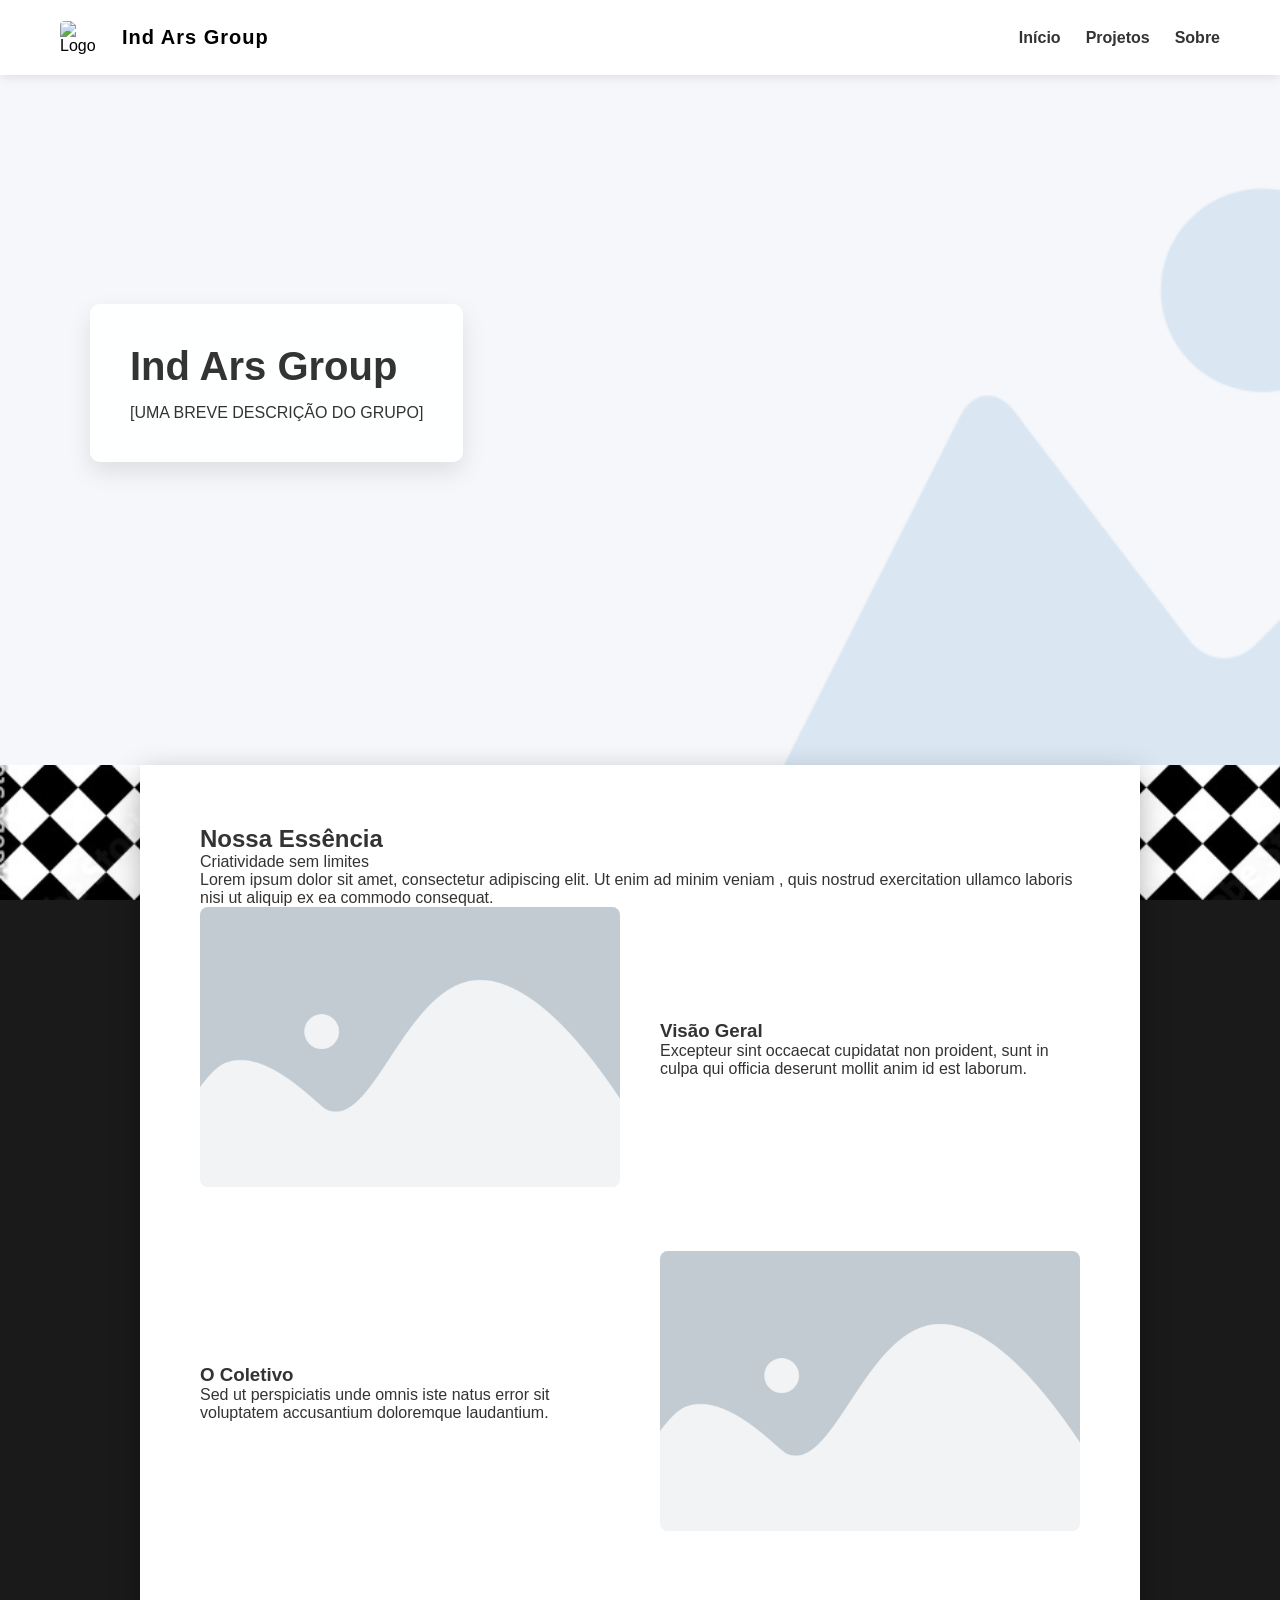
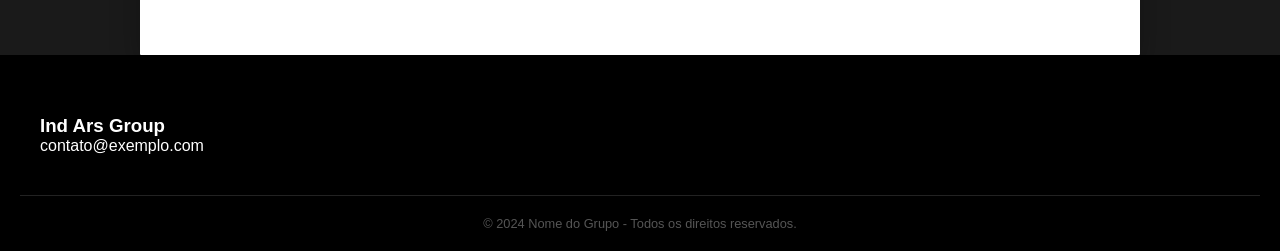
==== index.html @ 064813c5 "Pages Testing" ====
<!DOCTYPE html>
<html lang="pt-br">
<head>
	<meta charset="UTF-8">
	<meta name="viewport" content="width=device-width, initial-scale=1.0">
	<title>Ind Ars Group</title>
	<link rel="stylesheet" href="style.css">
	<!-- <link rel="stylesheet" href="https://cdnjs.cloudflare.com/ajax/libs/font-awesome/6.0.0/css/all.min.css"> -->
</head>
<body>

<!-- ================================================================================ BARRA DE NAVEGAÇÃO -->
<header class="main-header">
<nav class="navbar">
	<!-- PERFIL DO GRUPO -->
	<div class="logo-container">
		<a href="index.html" class="logo-btn">
		<img src="images/placeholders/user.jpg" alt="Logo" class="logo-icon">
		<span class="group-name">Ind Ars Group</span>
		</a>
	</div>
	
	<!-- MOBILE DROPDOWN -->
	<input type="checkbox" id="menu-toggle" class="menu-toggle">
	<label for="menu-toggle" class="hamburger">
	<span></span><span></span><span></span>
	</label>

	<!-- BARRA DE BOTÕES -->
	<ul class="nav-links">
		<!-- BOTÃO DE INÍCIO -->
		<li><a href="index.html">Início</a></li>
		
		<!-- BOTÃO DROPDOWN DA GALERIA -->
		<li class="dropdown">
			<a href="#" class="dropbtn">Projetos <i class="fas fa-caret-down"></i></a>
			<ul class="dropdown-content">
				<li><a href="#">Artes</a></li>
				<li><a href="#">Quadrinhos</a></li>
				<li><a href="#">Animações</a></li>
				<li><a href="#">Jogos</a></li>
			</ul>
		</li>
		<!-- BOTÃO DROPDOWN DO SOBRE NÓS -->
		<li class="dropdown">
			<a href="#" class="dropbtn">Sobre <i class="fas fa-caret-down"></i></a>
			<ul class="dropdown-content">
				<li><a href="#">Grupo</a></li>
				<li><a href="#">Membros</a></li>
				<li><a href="#">Objetivo</a></li>
			</ul>
		</li>
		<!-- BOTÃO DO PERFIL -->
		<!-- <li><a href="#" class="profile-btn"><i class="fas fa-user-circle"></i> Perfil</a></li> -->
	</ul>
</nav>
</header>

<!-- ########################################################### MAIN ####################################################### -->
<main>

<!-- ================================================================================ HERO BANNER -->
<section class="hero-banner pos-esquerda">
	<div class="banner-overlay">
		<div class="text-box">
		<h1>Ind Ars Group</h1>
		<p>[UMA BREVE DESCRIÇÃO DO GRUPO]</p>
		<!-- <a href="#artigo" class="cta-button">Explorar</a> -->
		</div>
	</div>
</section>

<!-- INÍCIO DO CONTEÚDO DA PÁGINA  -->
<!-- ================================================================================ ARTIGO -->
<section id="artigo" class="parallax-article-section">
<div class="container article-card">
		
		<!-- TÍTULO DO ARTIGO -->
		<header class="article-header">
			<h2>Nossa Essência</h2>
			<p class="subtitle">Criatividade sem limites</p>
		</header>
		
		<!-- SESSÃO DO ARTIGO -->
		<section class="text-block">
			<p>Lorem ipsum dolor sit amet, consectetur adipiscing elit. Ut enim ad minim veniam
			, quis nostrud exercitation ullamco laboris nisi ut aliquip ex ea commodo consequat.</p>
		</section>
		
		<!-- SESSÃO DO ARTIGO -->
		<section class="media-block">
			<div class="img-side">
			<img src="images/placeholders/image.webp" alt="Arte">
		</div>
		<div class="text-side">
			<h3>Visão Geral</h3>
			<p>Excepteur sint occaecat cupidatat non proident, sunt in culpa qui officia
			 deserunt mollit anim id est laborum.</p>
		</div>
		</section>
		
		<!-- SESSÃO DO ARTIGO -->
		<section class="media-block reverse">
			<div class="img-side">
				<img src="images/placeholders/image.webp" alt="Arte">
			</div>
			<div class="text-side">
				<h3>O Coletivo</h3>
				<p>Sed ut perspiciatis unde omnis iste natus error sit 
				voluptatem accusantium doloremque laudantium.</p>
			</div>
		</section>
<!-- FIM DO CONTEÚDO DA PÁGINA -->
</div>
</section>
</main>

<!-- ================================================================================ RODAPÉ -->

<footer class="main-footer">
<div class="footer-container">
	<div class="footer-info">
		<h3>Ind Ars Group</h3>
	<p><i class="fas fa-envelope"></i> contato@exemplo.com</p>
	</div>
	<div class="footer-socials">
		<a href="#"><i class="fab fa-instagram"></i></a>
		<a href="#"><i class="fab fa-x-twitter"></i></a>
		<a href="#"><i class="fab fa-youtube"></i></a>
	</div>
	</div>
	<!-- COPYRIGHT -->
	<div class="footer-bottom">
		<p>&copy; 2024 Nome do Grupo - Todos os direitos reservados.</p>
</div>
</footer>

</body>
</html>
---- style.css ----
/* --- RESET E GERAL --- */
* {
	margin: 0;
	padding: 0;
	box-sizing: border-box;
	font-family: 'Segoe UI', Arial, sans-serif;
}

html { scroll-behavior: smooth; }
body { background-color: #1a1a1a; color: #333; overflow-x: hidden; }

/* --- HEADER FIXO --- */
.main-header {
	position: fixed;
	top: 0;
	width: 100%;
	background-color: rgba(255, 255, 255, 0.98);
	box-shadow: 0 2px 10px rgba(0,0,0,0.1);
	z-index: 1000;
}

.navbar {
	max-width: 1200px;
	margin: 0 auto;
	display: flex;
	justify-content: space-between;
	align-items: center;
	height: 75px;
	padding: 0 20px;
}

.logo-btn {
	text-decoration: none;
	display: flex;
	align-items: center;
	color: #000;
}

.logo-icon {
	border-radius: 10%;
	margin-right: 12px;
	max-width: 50px;
	min-width: 50px;
}
.group-name {
	font-weight: 800;
	letter-spacing: 1px;
	font-size: 20px;
}

/* --- NAVEGAÇÃO E DROPDOWN --- */
.nav-links { list-style: none; display: flex; align-items: center; }
.nav-links > li { margin-left: 25px; position: relative; }
.nav-links a { text-decoration: none; color: #333; font-weight: 600; transition: 0.3s; padding: 10px 0; }
.nav-links a:hover { color: #007bff; }

/* Estilo específico para os Dropdowns */
.dropdown-content {
	display: none;
	position: absolute;
	background-color: #fff;
	min-width: 160px;
	box-shadow: 0px 8px 16px rgba(0,0,0,0.1);
	z-index: 1;
	list-style: none;
	border-radius: 4px;
	top: 100%;
	left: 0;
}

.dropdown-content li { width: 100%; }
.dropdown-content a {
	color: #333;
	padding: 12px 16px;
	display: block;
	font-size: 0.9rem;
}

.dropdown-content a:hover { background-color: #f1f1f1; color: #007bff; }

/* Mostrar o dropdown ao passar o mouse */
.dropdown:hover .dropdown-content { display: block; }

.profile-btn {
	background: #000;
	color: #fff !important;
	padding: 8px 18px !important;
	border-radius: 5px;
}

/* --- HERO BANNER (ESTÁTICO) --- */
.hero-banner {
	width: 100%;
	height: 85vh;
	background-image: url('images/placeholders/banner.png');
	background-size: cover;
	background-position: center;
	display: flex;
	align-items: center;
}

.pos-esquerda { justify-content: flex-start; }
.pos-direita { justify-content: flex-end; }

.banner-overlay {
	width: 100%;
	max-width: 1200px;
	margin: 0 auto;
	padding: 0 50px;
	display: flex;
	justify-content: inherit;
}

.text-box {
	background: rgba(255, 255, 255, 0.95);
	padding: 40px;
	max-width: 450px;
	border-radius: 10px;
	box-shadow: 0 10px 25px rgba(0,0,0,0.1);
}

.text-box h1 { font-size: 2.5rem; margin-bottom: 15px; }

.cta-button {
	display: inline-block;
	background: #007bff;
	color: #fff;
	padding: 12px 30px;
	text-decoration: none;
	font-weight: bold;
	border-radius: 5px;
	transition: 0.3s;
}
.cta-button:hover { background: #0056b3; }

/* --- ARTIGO COM PARALLAX --- */
.parallax-article-section {
	width: 100%;
	padding: 80px 0px 80px 0px 0;
	background-image: url('images/placeholders/background.jpg');
	background-attachment: fixed;
	background-position: center;
	background-size: cover;
}

.article-card {
	background: #ffffff;
	max-width: 1000px;
	margin: 0 auto;
	padding: 60px;
	border-radius: 1px;
	box-shadow: 0 10px 30px rgba(0,0,0,0.3);
}

.media-block { display: flex; align-items: center; gap: 40px; margin-bottom: 60px; }
.media-block.reverse { flex-direction: row-reverse; }
.img-side { flex: 1; }
.img-side img { width: 100%; border-radius: 8px; }
.text-side { flex: 1; }

/* --- RODAPÉ --- */
.main-footer { background: #000; color: #fff; padding: 60px 20px 20px; }
.footer-container { max-width: 1200px; margin: 0 auto; display: flex; justify-content: space-between; flex-wrap: wrap; gap: 30px; }
.footer-socials a { color: #fff; font-size: 1.5rem; margin-left: 20px; }
.footer-bottom { text-align: center; margin-top: 40px; padding-top: 20px; border-top: 1px solid #222; font-size: 0.8rem; color: #555; }

/* --- MOBILE --- */
.menu-toggle { display: none; }
.hamburger { display: none; cursor: pointer; flex-direction: column; gap: 5px; }
.hamburger span { width: 25px; height: 3px; background: #333; }

@media (max-width: 768px) {
	.hamburger { display: flex; z-index: 1001; }
	.nav-links {
		position: absolute; top: 75px; left: -100%; width: 100%;
		background: #fff; flex-direction: column; transition: 0.4s;
		padding: 20px 0; height: auto;
	}
	.menu-toggle:checked ~ .nav-links { left: 0; }
	.nav-links li { margin: 10px 0; width: 100%; text-align: center; }

	/* Dropdown no Mobile vira lista simples */
	.dropdown-content {
		position: static;
		box-shadow: none;
		display: block; /* No mobile ele fica sempre visível para facilitar o clique */
		background: #f9f9f9;
	}

	.banner-overlay { padding: 0 20px; justify-content: center !important; }
	.article-card { padding: 30px; margin: 0 10px; }
	.media-block, .media-block.reverse { flex-direction: column; text-align: center; }
}
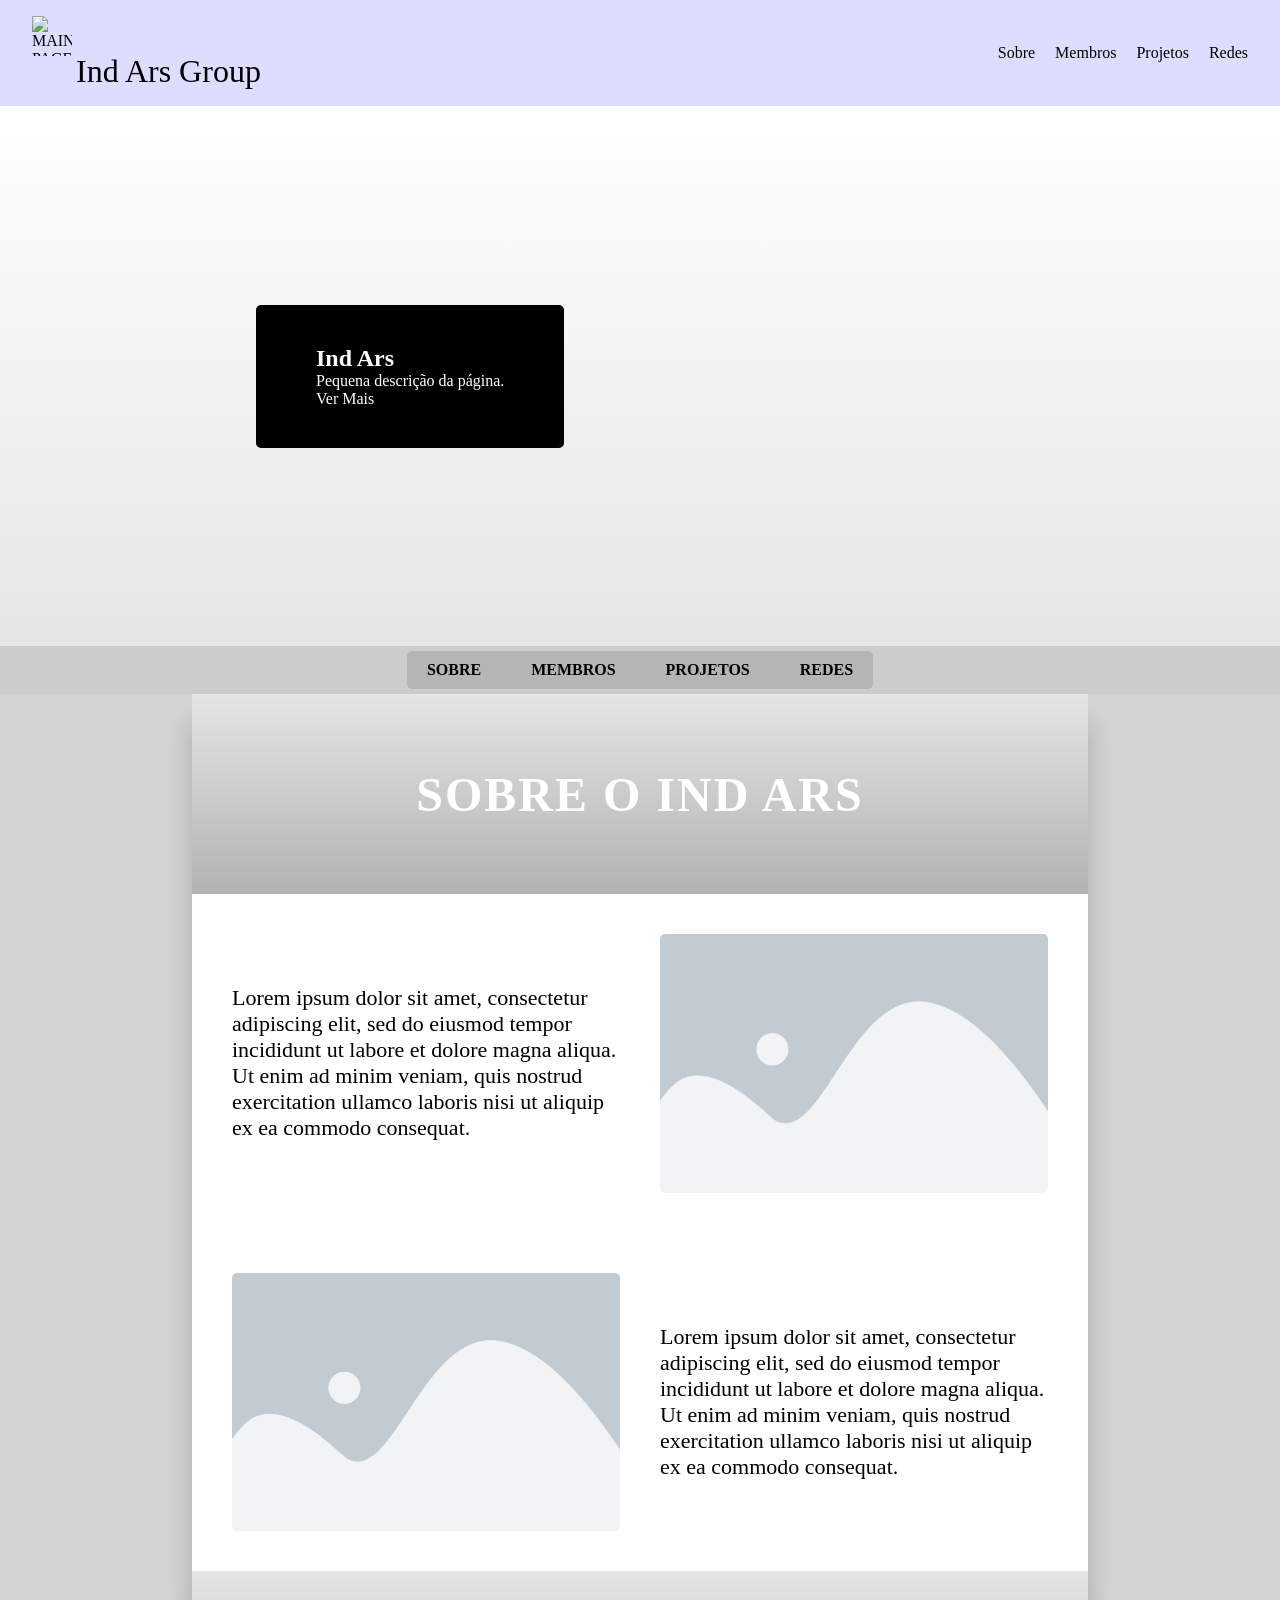
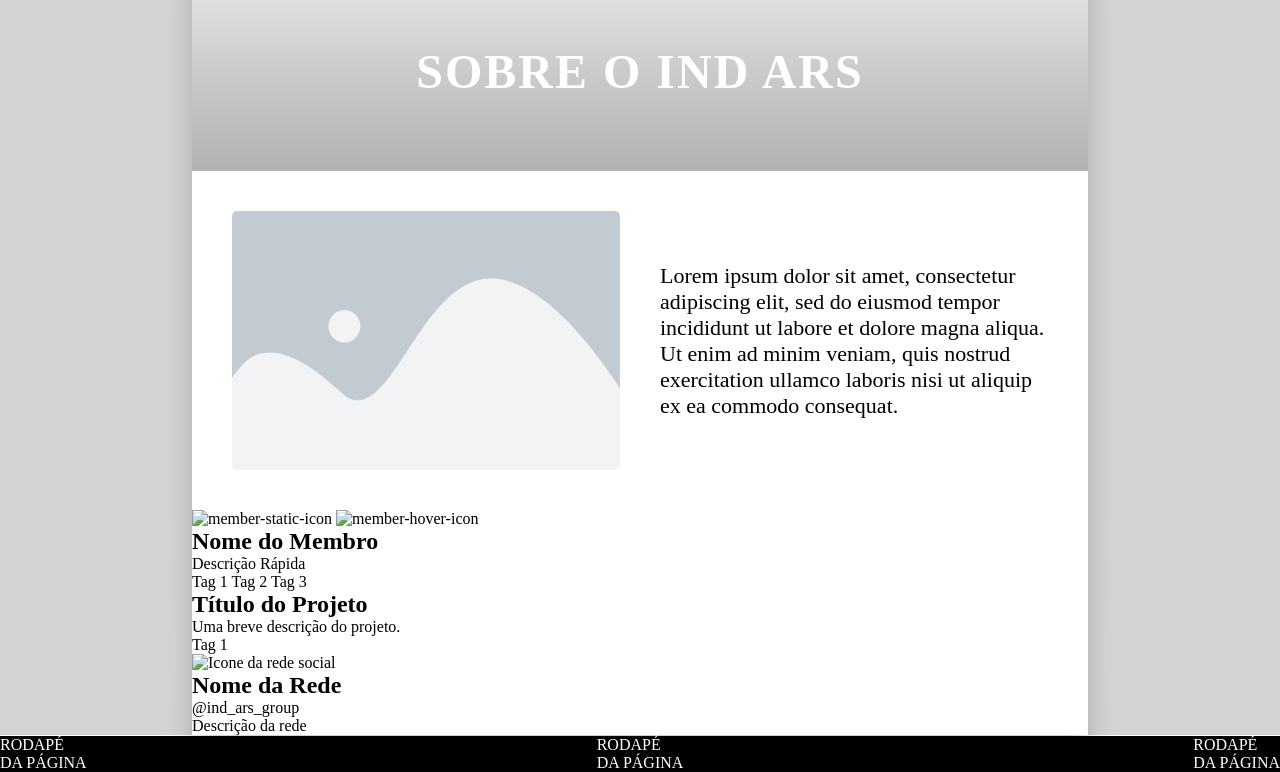
==== commit 31747d9a: "Full Rework" ====
--- a/index.html
+++ b/index.html
@@ -1,139 +1,222 @@
 <!DOCTYPE html>
-<html lang="pt-br">
+<html lang="pt-BR">
+
+
+
+<!-- ##################################################### HEAD ################################################# -->
 <head>
 	<meta charset="UTF-8">
 	<meta name="viewport" content="width=device-width, initial-scale=1.0">
 	<title>Ind Ars Group</title>
-	<link rel="stylesheet" href="style.css">
-	<!-- <link rel="stylesheet" href="https://cdnjs.cloudflare.com/ajax/libs/font-awesome/6.0.0/css/all.min.css"> -->
+	<meta name="description" content="Ind Ars é um (...).">
+	<link rel="shortcut icon" href="favicon.ico" type="image/x-icon">
+	
+	<link rel="stylesheet" href="styles/default.css">
+	<link rel="stylesheet" href="styles/about.css">
 </head>
+
+
+
+<!-- ##################################################### BODY ################################################# -->
 <body>
-
-<!-- ================================================================================ BARRA DE NAVEGAÇÃO -->
-<header class="main-header">
-<nav class="navbar">
-	<!-- PERFIL DO GRUPO -->
-	<div class="logo-container">
-		<a href="index.html" class="logo-btn">
-		<img src="images/placeholders/user.jpg" alt="Logo" class="logo-icon">
-		<span class="group-name">Ind Ars Group</span>
-		</a>
-	</div>
-	
-	<!-- MOBILE DROPDOWN -->
-	<input type="checkbox" id="menu-toggle" class="menu-toggle">
-	<label for="menu-toggle" class="hamburger">
-	<span></span><span></span><span></span>
-	</label>
-
-	<!-- BARRA DE BOTÕES -->
-	<ul class="nav-links">
-		<!-- BOTÃO DE INÍCIO -->
-		<li><a href="index.html">Início</a></li>
-		
-		<!-- BOTÃO DROPDOWN DA GALERIA -->
-		<li class="dropdown">
-			<a href="#" class="dropbtn">Projetos <i class="fas fa-caret-down"></i></a>
-			<ul class="dropdown-content">
-				<li><a href="#">Artes</a></li>
-				<li><a href="#">Quadrinhos</a></li>
-				<li><a href="#">Animações</a></li>
-				<li><a href="#">Jogos</a></li>
+<!-- ==================================================================================================== HEADER -->
+<header class="nav-header">
+<!-- MENU DE NAVEGAÇÃO -->
+	<nav class="header-nav">
+		<!-- LOGO DA PÁGINA -->
+		<div>
+			<a href="index.html">
+				<img src="images/placeholders/user.jpg" alt="MAIN PAGE LOGO" id="page-logo">
+				<span id="page-title">Ind Ars Group</span>
+			</a>
+		</div>
+		<!-- BOTÕES DE NAVEGAÇÃO -->
+		<div class="menu-container">
+			<span class="menu-icon"> - </span>
+			<ul>
+				<!-- TORNAR UM DROPDOWN PARA MOBILE -->
+				<li><a href="#about-section"   > Sobre    </a></li>
+				<li><a href="#members-section" > Membros  </a></li>
+				<li><a href="#projects-section"> Projetos </a></li>
+				<li><a href="#social-section"  > Redes    </a></li>
 			</ul>
-		</li>
-		<!-- BOTÃO DROPDOWN DO SOBRE NÓS -->
-		<li class="dropdown">
-			<a href="#" class="dropbtn">Sobre <i class="fas fa-caret-down"></i></a>
-			<ul class="dropdown-content">
-				<li><a href="#">Grupo</a></li>
-				<li><a href="#">Membros</a></li>
-				<li><a href="#">Objetivo</a></li>
-			</ul>
-		</li>
-		<!-- BOTÃO DO PERFIL -->
-		<!-- <li><a href="#" class="profile-btn"><i class="fas fa-user-circle"></i> Perfil</a></li> -->
+		</div>
+	</nav>
+</header>
+
+<!-- ==================================================================================================== MAIN -->
+<main>
+<!-- HERO BANNER -->
+<section class="hero-banner">
+	<div class="hero-banner-content">
+		<h1>Ind Ars</h1>
+		<p>Pequena descrição da página.</p>
+		<a href="#"> Ver Mais </a>
+	</div>
+</section>
+
+<!-- BARRA DE SELEÇÃO DE CONTEÚDO -->
+<nav class="content-selector">
+	<ul>
+		<li><a href="#about-section"   > Sobre    </a></li>
+		<li><a href="#members-section" > Membros  </a></li>
+		<li><a href="#projects-section"> Projetos </a></li>
+		<li><a href="#social-section"  > Redes    </a></li>
 	</ul>
 </nav>
-</header>
-
-<!-- ########################################################### MAIN ####################################################### -->
-<main>
-
-<!-- ================================================================================ HERO BANNER -->
-<section class="hero-banner pos-esquerda">
-	<div class="banner-overlay">
-		<div class="text-box">
-		<h1>Ind Ars Group</h1>
-		<p>[UMA BREVE DESCRIÇÃO DO GRUPO]</p>
-		<!-- <a href="#artigo" class="cta-button">Explorar</a> -->
-		</div>
-	</div>
-</section>
-
-<!-- INÍCIO DO CONTEÚDO DA PÁGINA  -->
-<!-- ================================================================================ ARTIGO -->
-<section id="artigo" class="parallax-article-section">
-<div class="container article-card">
-		
-		<!-- TÍTULO DO ARTIGO -->
-		<header class="article-header">
-			<h2>Nossa Essência</h2>
-			<p class="subtitle">Criatividade sem limites</p>
-		</header>
-		
-		<!-- SESSÃO DO ARTIGO -->
-		<section class="text-block">
-			<p>Lorem ipsum dolor sit amet, consectetur adipiscing elit. Ut enim ad minim veniam
-			, quis nostrud exercitation ullamco laboris nisi ut aliquip ex ea commodo consequat.</p>
-		</section>
-		
-		<!-- SESSÃO DO ARTIGO -->
-		<section class="media-block">
-			<div class="img-side">
-			<img src="images/placeholders/image.webp" alt="Arte">
-		</div>
-		<div class="text-side">
-			<h3>Visão Geral</h3>
-			<p>Excepteur sint occaecat cupidatat non proident, sunt in culpa qui officia
-			 deserunt mollit anim id est laborum.</p>
-		</div>
-		</section>
-		
-		<!-- SESSÃO DO ARTIGO -->
-		<section class="media-block reverse">
-			<div class="img-side">
-				<img src="images/placeholders/image.webp" alt="Arte">
+
+<!-- ARTIGOS -->
+<section id="about-section" class="section-parallax">
+	<article class="about-article">
+		<!-- TÍTULO PRINCIPAL DO ARTIGO -->
+		<header class="article-banner">
+			<h2>
+				Sobre o Ind Ars
+			</h2>
+		</header>
+		<!-- SESSÕES DO ARTIGO -->
+		<section class="article-body">
+			<div class="article-left">
+				<p>
+					Lorem ipsum dolor sit amet, consectetur adipiscing elit, sed do eiusmod tempor incididunt ut labore et 
+					dolore magna aliqua. Ut enim ad minim veniam, quis nostrud exercitation ullamco laboris nisi ut aliquip 
+					ex ea commodo consequat.
+				</p>
 			</div>
-			<div class="text-side">
-				<h3>O Coletivo</h3>
-				<p>Sed ut perspiciatis unde omnis iste natus error sit 
-				voluptatem accusantium doloremque laudantium.</p>
+			<figure class="article-right">
+				<img src="images/placeholders/image.webp" alt="image">
+			</figure>
+		</section>
+		<section class="article-body">
+			<figure class="article-left">
+				<img src="images/placeholders/image.webp" alt="image">
+			</figure>
+			<div class="article-right">
+				<p>
+					Lorem ipsum dolor sit amet, consectetur adipiscing elit, sed do eiusmod tempor incididunt ut labore et 
+					dolore magna aliqua. Ut enim ad minim veniam, quis nostrud exercitation ullamco laboris nisi ut aliquip 
+					ex ea commodo consequat.
+				</p>
 			</div>
 		</section>
-<!-- FIM DO CONTEÚDO DA PÁGINA -->
-</div>
-</section>
+	</article>
+<!-- --------------------------------------------------------------------------------------------------------------- -->
+	<article class="about-article">
+		<!-- TÍTULO PRINCIPAL DO ARTIGO -->
+		<header class="article-banner">
+			<h2>
+				Sobre o Ind Ars
+			</h2>
+		</header>
+		<!-- SESSÕES DO ARTIGO -->
+		<section class="article-body">
+			<figure class="article-left">
+				<img src="images/placeholders/image.webp" alt="image">
+			</figure>
+			<div class="article-right">
+				<p>
+					Lorem ipsum dolor sit amet, consectetur adipiscing elit, sed do eiusmod tempor incididunt ut labore et 
+					dolore magna aliqua. Ut enim ad minim veniam, quis nostrud exercitation ullamco laboris nisi ut aliquip 
+					ex ea commodo consequat.
+				</p>
+			</div>
+		</section>
+	</article>
+<!-- --------------------------------------------------------------------------------------------------------------- -->
+</section>
+
+
+<!-- SESSÃO DE MEMBROS -->
+<section id="members-section" class="section-parallax">
+	<!-- ARTIGO DO MEMBRO (USAR O article PARA POR UM BANNER DE FUNDO) -->
+	<article class="member-article">
+	<a href="members/member-profile.html?member=member-name">
+		<!-- ICONE DO MEMBRO -->
+		<header class="member-icon">
+			<img src="" alt="member-static-icon">
+			<img src="" alt="member-hover-icon" aria-hidden="true">
+		</header>
+		<!-- DESCRIÇÃO DO MEMBRO -->
+		<section class="member-info">
+			<h2 class="member-name"> Nome do Membro </h2>
+			<p class="member-description"> Descrição Rápida </p>
+		</section>
+		<!-- TAGS DO MEMBRO -->
+		<footer class="member-tags">
+				<span>Tag 1</span>
+				<span>Tag 2</span>
+				<span>Tag 3</span>
+		</footer>
+	</a>
+	</article>
+</section>
+
+
+<section id="projects-section" class="section-parallax">
+	<!-- TODO: PARA FAZER -->
+	<!-- PENSE NA Steam, Itch.io e a GOG-->
+	<article class="project-article project-main-banner">
+	<a href="projects/project-profile.html?project=project-name" class="project-hover-banner">
+		<header class="project-title">
+			<h2>
+				Título do Projeto
+			</h2>
+		</header>
+		<section class="project-description"><!-- SÓ APARECE QUANDO O MOUSE ESTÁ EM CIMA -->
+			<p>
+				Uma breve descrição do projeto.
+			</p>
+		</section class="project-tags">
+		<footer>
+			<span class="project-tag"> Tag 1 </span>
+		</footer>
+	</a>
+	</article>
+</section>
+
+<section id="social-section" class="social-banner section-parallax">
+	<!-- UM BANNER DE FUNDO COM ICONE DA REDE DE UM LADO E DESCRIÇÃO DO OUTRO -->
+	<article>
+	<!-- BOTÃO PARA IR PARA A REDE SOCIAL -->
+	<a href="#" class="social-link-banner">
+		<!-- ICONE DA REDE -->
+		<div class="social-icon">
+			<img src="social/icon.png" alt="Icone da rede social">
+		</div>
+		<!-- DESCRIÇÃO DA REDE -->
+		<div class="social-description">
+			<h2> Nome da Rede </h2>
+			<span> @ind_ars_group</span>
+			<p> Descrição da rede</p>
+		</div>
+	</a>
+	</article>
+</section>
+
 </main>
 
-<!-- ================================================================================ RODAPÉ -->
-
+<!-- ==================================================================================================== FOOTER -->
 <footer class="main-footer">
-<div class="footer-container">
-	<div class="footer-info">
-		<h3>Ind Ars Group</h3>
-	<p><i class="fas fa-envelope"></i> contato@exemplo.com</p>
-	</div>
-	<div class="footer-socials">
-		<a href="#"><i class="fab fa-instagram"></i></a>
-		<a href="#"><i class="fab fa-x-twitter"></i></a>
-		<a href="#"><i class="fab fa-youtube"></i></a>
-	</div>
-	</div>
-	<!-- COPYRIGHT -->
-	<div class="footer-bottom">
-		<p>&copy; 2024 Nome do Grupo - Todos os direitos reservados.</p>
-</div>
+	<!-- SEPARAR CONTEÚDOS EM DUAS OU TRÊS COLUNAS -->
+	<div>
+		<p>RODAPÉ</p>
+		<p>DA PÁGINA</p>
+	</div>
+	<div>
+		<p>RODAPÉ</p>
+		<p>DA PÁGINA</p>
+	</div>
+	<div>
+		<p>RODAPÉ</p>
+		<p>DA PÁGINA</p>
+	</div>
 </footer>
+
+<!-- ##################################################### SCRIPT ################################################# -->
+<script src="script.js"></script>
+
+
+
 
 </body>
 </html>
--- a/styles/default.css
+++ b/styles/default.css
@@ -0,0 +1,290 @@
+/* RESET GERAL */
+*
+{
+	margin:  0;
+	padding: 0;
+	box-sizing: border-box;
+}
+
+body
+{
+	overflow-x: hidden;
+}
+
+a {
+	text-decoration: none;
+	color: inherit;         /* O link herda a cor do texto pai */
+}
+
+ul {
+	list-style: none;
+}
+
+/* ----------------------------------------------------------------------------------------------- SCROLL BAR */
+
+html
+{
+	scroll-behavior: smooth;
+}
+
+section
+{
+	scroll-margin-top: 80px; 
+}
+
+::-webkit-scrollbar
+{
+	width: 8px;
+}
+/* 2. O "trilho" da barra (a parte de trás) */
+::-webkit-scrollbar-track
+{
+	background: var(--bg-scrollbar);
+}
+::-webkit-scrollbar-thumb
+{
+	background-color: #ccc;
+	border-radius: 2px;
+}
+::-webkit-scrollbar-thumb:hover
+{
+	background-color: #aaa;
+}
+
+/* ========================================================================================== NAV BAR */
+#page-logo
+{
+	max-width:  40px;
+	max-height: 40px;
+}
+
+#page-title
+{
+	font-size:  32px;
+	text-align: center;
+}
+
+.menu-icon
+{
+	display: none;
+}
+
+.nav-header
+{
+	position: sticky;
+	top:      0;
+	z-index:  1000;
+	background-color: #ddf;
+}
+
+.header-nav
+{
+	display:         flex;
+	justify-content: space-between;
+	align-items:     center;
+	padding:         1rem 2rem;
+}
+
+.header-nav ul
+{
+	display: flex;
+	gap:     20px;
+}
+
+/* DROPDOWN */
+@media (max-width: 600px)
+{
+	.menu-icon
+	{
+		display: flex;
+		color: white;
+		background-color: black;
+		border-radius: 4px;
+		padding: 10px 15px 10px 15px;
+		margin:  0px 0px 0px 15px;
+	}
+	
+	.menu-container
+	{
+		position: relative;
+		cursor:   pointer;
+	}
+	
+	.menu-container ul
+	{
+		display:          none;
+		position:         absolute;
+		top:              100%;
+		right:            0;
+		min-width:        150px;
+		flex-direction:   column;
+		background-color: #eee;
+		text-align:       center;
+	}
+	
+	.menu-container:hover ul
+	{
+		display: flex;
+	}
+}
+
+/* ========================================================================================== HERO/MAIN BANNER*/
+.hero-banner
+{
+	height:          60vh;
+	min-height:      200px;
+	display:         flex;
+	align-items:     center;
+	justify-content: flex-start; /* flex-start center flex-end*/
+	
+	background-size:     cover;
+	background-position: center;
+	background-repeat:   no-repeat;
+	
+	padding: 0 20%;
+	
+	background-image: linear-gradient(rgba(0,0,0,0), rgba(0,0,0,0.1)), url('desktop-main-banner.jpg');
+}
+
+.hero-banner-content
+{
+	color: white;
+	background-color: black;
+	padding: min(40px, 8%) min(60px, 12%) min(40px, 8%) min(60px, 12%);
+	border-radius: 5px;
+}
+
+/* MOBILE BANNER */
+@media (max-width: 600px)
+{
+	.hero-banner
+	{
+		height: 40vh;
+		background-image: linear-gradient(rgba(0,0,0,0), rgba(0,0,0,0.05)), url('mobile-main-banner.jpg');
+		margin: 0;
+		justify-content: center;
+		padding: 0;
+	}
+	
+	.hero-banner-content
+	{
+		color: white;
+		background-color: black;
+		padding: min(30px, 10%);
+		border-radius: 5px;
+	}
+}
+
+/* ========================================================================================== CONTENT SELECTOR */
+
+.content-selector
+{
+	background-color: #ccc;
+	width: 100%;             /* Garante que a barra ocupe a largura total */
+	display: flex;           /* Ativa o flexbox no container principal */
+	justify-content: center; /* Centraliza a <ul> horizontalmente */
+	padding: 0;
+	
+}
+
+.content-selector ul
+{
+	display: flex;           /* Coloca os <li> um ao lado do outro */
+	gap: 30px;               /* Espaçamento entre os itens do menu */
+	padding: 10px;
+	border-radius: 5px;
+	margin: 5px;
+	background-color: #b5b5b5;
+}
+
+.content-selector a
+{
+	font-weight: bold;
+	padding: 10px;
+	border-radius: 8px;
+	text-transform: uppercase;
+	transition: color 0.1s;
+	transition: background-color 0.2s;
+}
+
+.content-selector a:hover
+{
+	color: black;
+	background-color: white;
+}
+
+@media (max-width: 600px)
+{
+	.content-selector
+	{
+		display: none;
+	}
+}
+
+/* ========================================================================================== MAIN */
+main > .section-parallax
+{
+	width: 100%;
+	background-attachment: fixed;
+	background-position:   center;
+	background-size:       cover;
+	background-color:      lightgrey;
+	
+	display: flex;
+	justify-content: center;
+}
+
+article {
+	background: white;
+	/*margin: 20px auto;*/
+	overflow: hidden;
+	box-shadow: 0 30px 25px rgba(0,0,0,0.2);
+	
+	display: block;        /* Comportamento padrão de bloco (ocupa a linha toda) */
+	width: 70%;            /* Ocupa a maior parte da largura da tela */
+	max-width: 1200px;     /* Mas não fica largo demais em monitores grandes */
+	margin: 0 auto;
+	margin-top: 0;
+	margin-bottom: 0;
+	padding-top: 0;
+	padding-bottom: 0;
+}
+
+@media (max-width: 600px)
+{
+	article
+	{
+		width: 95%;
+		/*max-width: 500px;*/
+	}
+}
+
+/* ========================================================================================== FOOTER */
+
+.main-footer
+{
+	color:            white;
+	background-color: black;
+	justify-content:  space-between;
+	align-items:      center;
+	display:          flex;
+	border-top:       1px solid white;
+}
+
+
+
+
+
+
+
+
+
+
+
+
+
+
+
+
+
+
--- a/styles/about.css
+++ b/styles/about.css
@@ -0,0 +1,134 @@
+/* RESET GERAL */
+
+#about-section > *
+{
+	margin-top:     0;
+	margin-bottom:  0;
+	padding-top:    0;
+	padding-bottom: 0;
+}
+
+#about-section
+{
+	display: flex;
+	flex-direction: column;
+	background-image: none; /* url() */
+	background-attachment: fixed; /* O segredo do parallax */
+	background-position: center;
+	background-size: cover;
+	padding: 80px 0;
+	min-height: 100vh;
+	margin-bottom: 0 !important;
+	padding-bottom: 0 !important;
+	margin-top: 0 !important;
+	padding-top: 0 !important;
+}
+
+.about-article {
+	
+}
+
+.article-banner {
+	background: linear-gradient(rgba(0,0,0,0.1), rgba(0,0,0,0.3)), url('banner-artigo.jpg');
+	background-size: cover;
+	background-position: center;
+	height: 200px;
+	display: flex;
+	align-items: center;
+	justify-content: center;
+	color: white;
+	text-align: center;
+}
+
+.article-banner h2 {
+	font-size: 3rem;
+	text-transform: uppercase;
+	letter-spacing: 2px;
+}
+
+.article-body {
+	display: flex;
+	font-size: 22px;
+	align-items: center;
+	gap: 40px;
+	padding: 40px;
+	flex-wrap: wrap; /* Garante que quebre em telas menores */
+}
+
+/* Classes de Posicionamento */
+.article-left, .article-right {
+	flex: 1;
+	min-width: 300px;
+	
+	display: flex;
+	flex-direction: column;
+}
+
+.article-center {
+	flex: 1 1 100%;
+	text-align: center;
+}
+
+.article-right img, .article-left img {
+	width: 100%;
+	border-radius: 5px;
+	display: flex;
+}
+
+.about-article
+{
+	clear: both; /* Impede que elementos flutuem ao lado dele */
+	margin-bottom: 40px;
+}
+
+@media (max-width: 600px)
+{
+	#page-title
+	{
+		font-size: 25px;
+	}
+	
+	.article-banner
+	{
+		height: 150px;
+		display: flex;
+		align-items: center;
+		justify-content: center;
+		color: white;
+		text-align: center;
+	}
+	
+	.article-body
+	{
+		justify-content: center;
+		padding: 20px;
+		font-size: 22px;
+		display: flex;
+		flex-direction: column;
+	}
+	
+/*
+	.article-right, .article-left
+	{
+		order: unset;
+	}
+	
+	div.article-right, div.article-left
+	{
+		order: 1;
+	}
+	
+	figure.article-right, figure.article-left
+	{
+		align-self: center;
+		order: 2;
+	}
+	
+	.article-right img, .article-left img
+	{
+		max-width: 100%;
+		width: auto;
+	}
+*/
+}
+
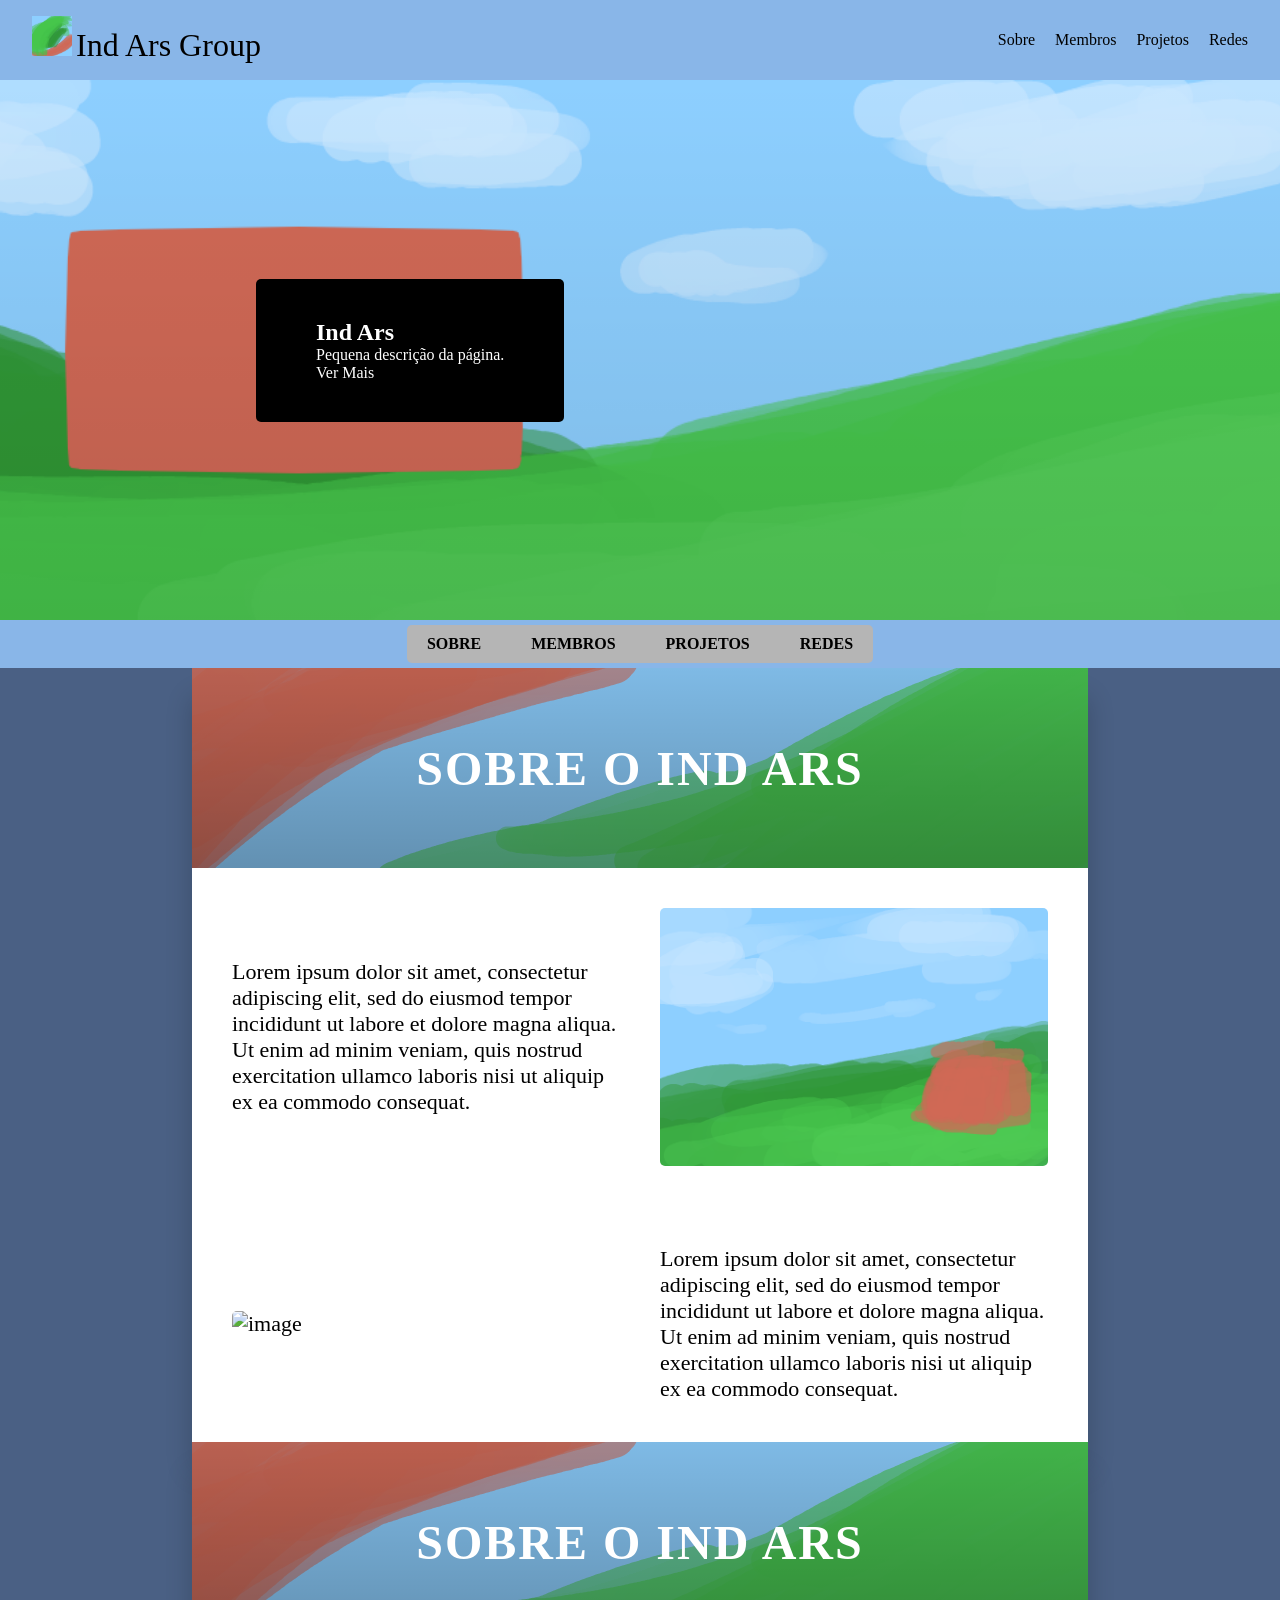
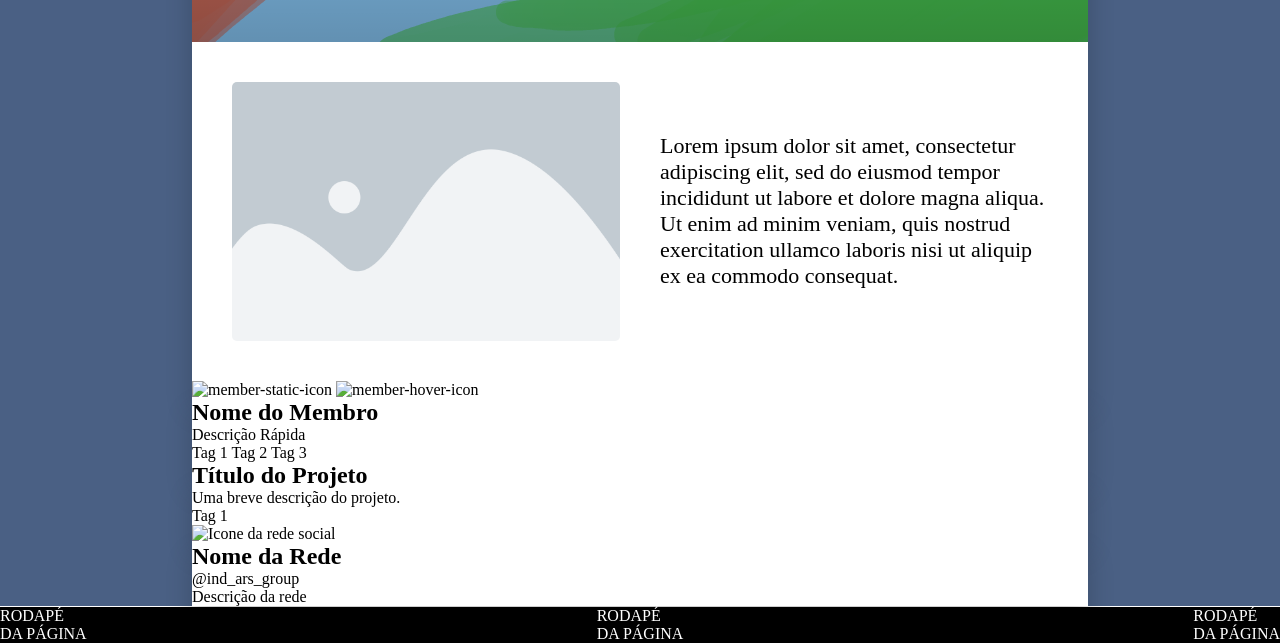
==== commit 244838ea: "Add files via upload" ====
--- a/index.html
+++ b/index.html
@@ -69,7 +69,7 @@
 <section id="about-section" class="section-parallax">
 	<article class="about-article">
 		<!-- TÍTULO PRINCIPAL DO ARTIGO -->
-		<header class="article-banner">
+		<header class="article-banner" >
 			<h2>
 				Sobre o Ind Ars
 			</h2>
@@ -84,12 +84,12 @@
 				</p>
 			</div>
 			<figure class="article-right">
-				<img src="images/placeholders/image.webp" alt="image">
+				<img src="images/placeholders/image.png" alt="image">
 			</figure>
 		</section>
 		<section class="article-body">
 			<figure class="article-left">
-				<img src="images/placeholders/image.webp" alt="image">
+				<img src="images/placeholders/image2.png" alt="image">
 			</figure>
 			<div class="article-right">
 				<p>
--- a/styles/default.css
+++ b/styles/default.css
@@ -1,3 +1,10 @@
+:root
+{
+	--nav-bar-color:          #89B6E8;
+	--content-selector-color: #89B6E8;
+	--background-color:       #4A6084;
+}
+
 /* RESET GERAL */
 *
 {
@@ -74,7 +81,7 @@
 	position: sticky;
 	top:      0;
 	z-index:  1000;
-	background-color: #ddf;
+	background-color: var(--nav-bar-color);
 }
 
 .header-nav
@@ -92,7 +99,7 @@
 }
 
 /* DROPDOWN */
-@media (max-width: 600px)
+@media (max-width: 700px)
 {
 	.menu-icon
 	{
@@ -143,7 +150,7 @@
 	
 	padding: 0 20%;
 	
-	background-image: linear-gradient(rgba(0,0,0,0), rgba(0,0,0,0.1)), url('desktop-main-banner.jpg');
+	background-image: linear-gradient(rgba(0,0,0,0), rgba(0,0,0,0.1)), url('../images/placeholders/banner2.png');
 }
 
 .hero-banner-content
@@ -155,7 +162,7 @@
 }
 
 /* MOBILE BANNER */
-@media (max-width: 600px)
+@media (max-width: 700px)
 {
 	.hero-banner
 	{
@@ -179,7 +186,7 @@
 
 .content-selector
 {
-	background-color: #ccc;
+	background-color: var(--content-selector-color);
 	width: 100%;             /* Garante que a barra ocupe a largura total */
 	display: flex;           /* Ativa o flexbox no container principal */
 	justify-content: center; /* Centraliza a <ul> horizontalmente */
@@ -213,7 +220,7 @@
 	background-color: white;
 }
 
-@media (max-width: 600px)
+@media (max-width: 700px)
 {
 	.content-selector
 	{
@@ -228,7 +235,7 @@
 	background-attachment: fixed;
 	background-position:   center;
 	background-size:       cover;
-	background-color:      lightgrey;
+	background-color:      var(--background-color);
 	
 	display: flex;
 	justify-content: center;
@@ -250,7 +257,7 @@
 	padding-bottom: 0;
 }
 
-@media (max-width: 600px)
+@media (max-width: 700px)
 {
 	article
 	{
--- a/styles/about.css
+++ b/styles/about.css
@@ -29,7 +29,6 @@
 }
 
 .article-banner {
-	background: linear-gradient(rgba(0,0,0,0.1), rgba(0,0,0,0.3)), url('banner-artigo.jpg');
 	background-size: cover;
 	background-position: center;
 	height: 200px;
@@ -38,6 +37,12 @@
 	justify-content: center;
 	color: white;
 	text-align: center;
+}
+
+/* USE IDs PARA DAR A IMAGEM CERTA PARA CADA BANNER */
+.article-banner
+{
+		background-image: linear-gradient(rgba(0,0,0,0.1), rgba(0,0,0,0.3)), url('../images/placeholders/article-banner.png');
 }
 
 .article-banner h2 {
@@ -81,7 +86,7 @@
 	margin-bottom: 40px;
 }
 
-@media (max-width: 600px)
+@media (max-width: 700px)
 {
 	#page-title
 	{
@@ -96,6 +101,11 @@
 		justify-content: center;
 		color: white;
 		text-align: center;
+	}
+	
+	.article-banner h2
+	{
+		font-size: 34px;
 	}
 	
 	.article-body
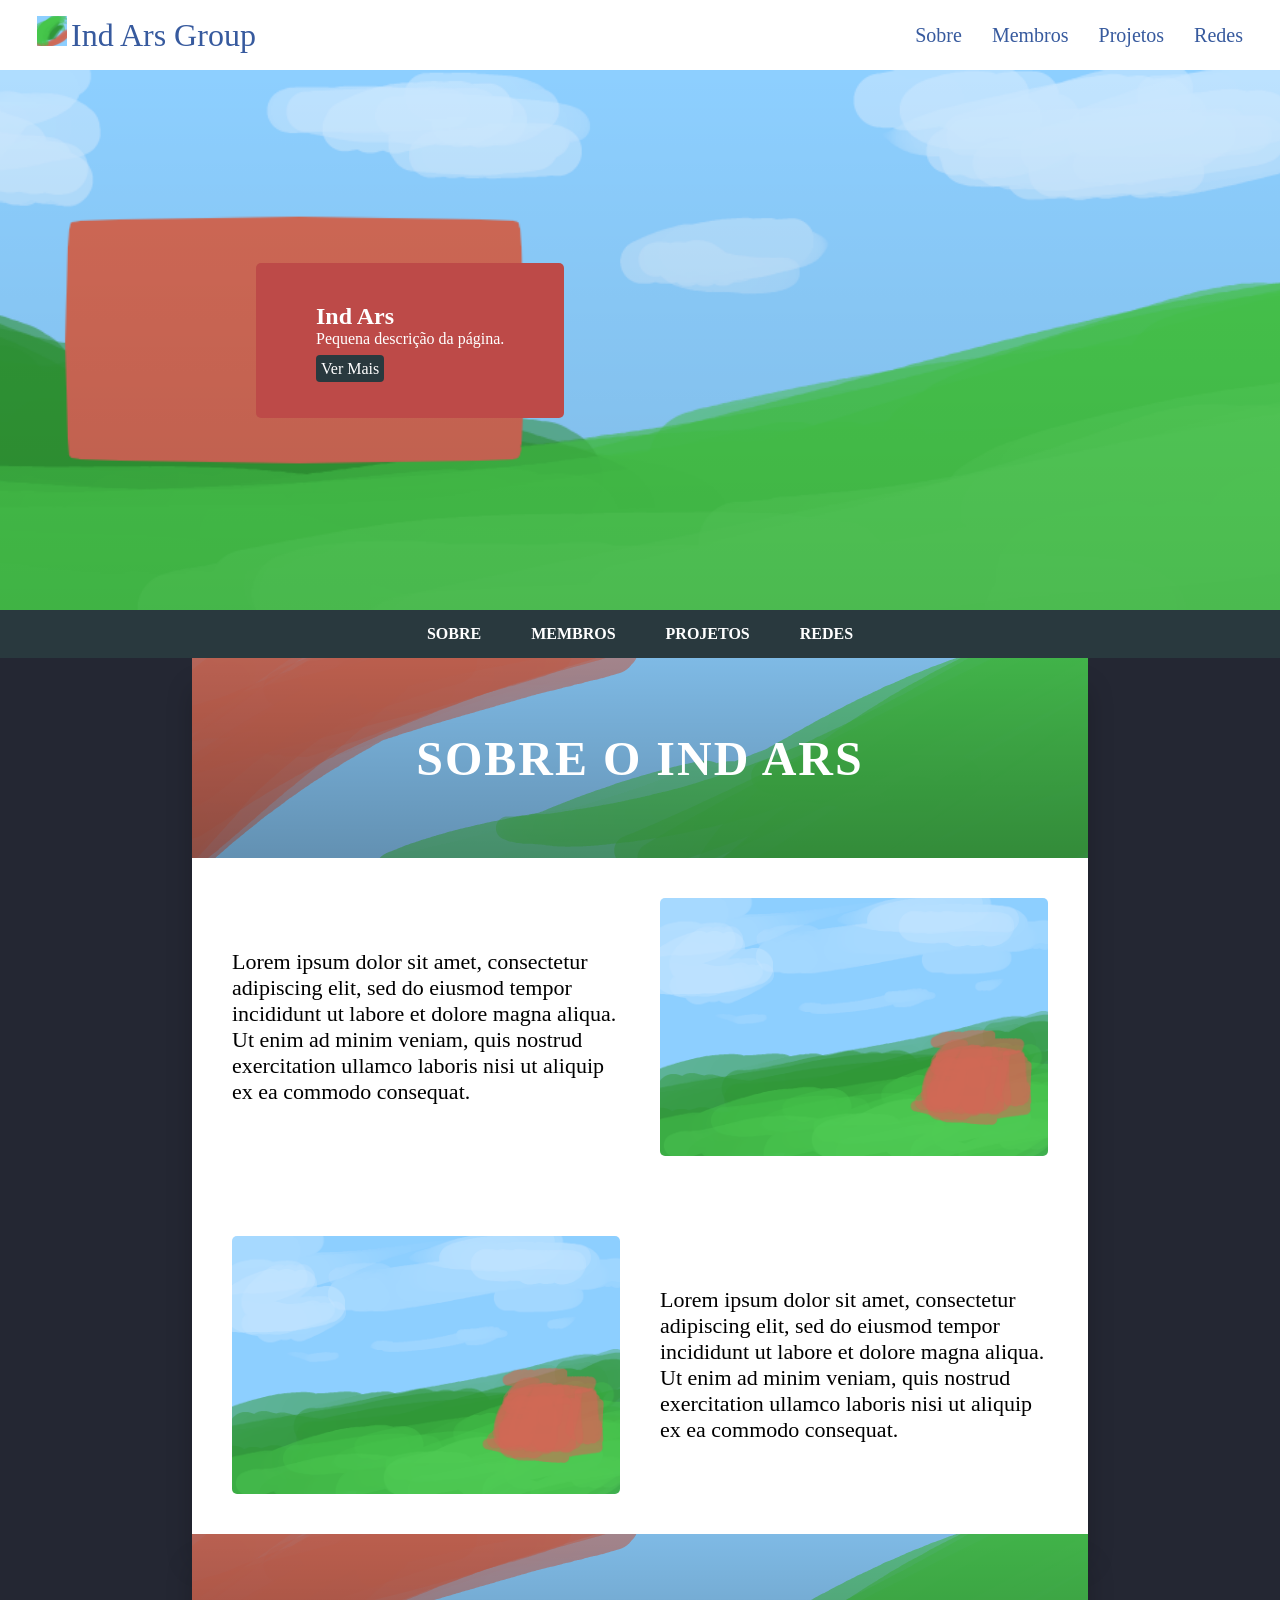
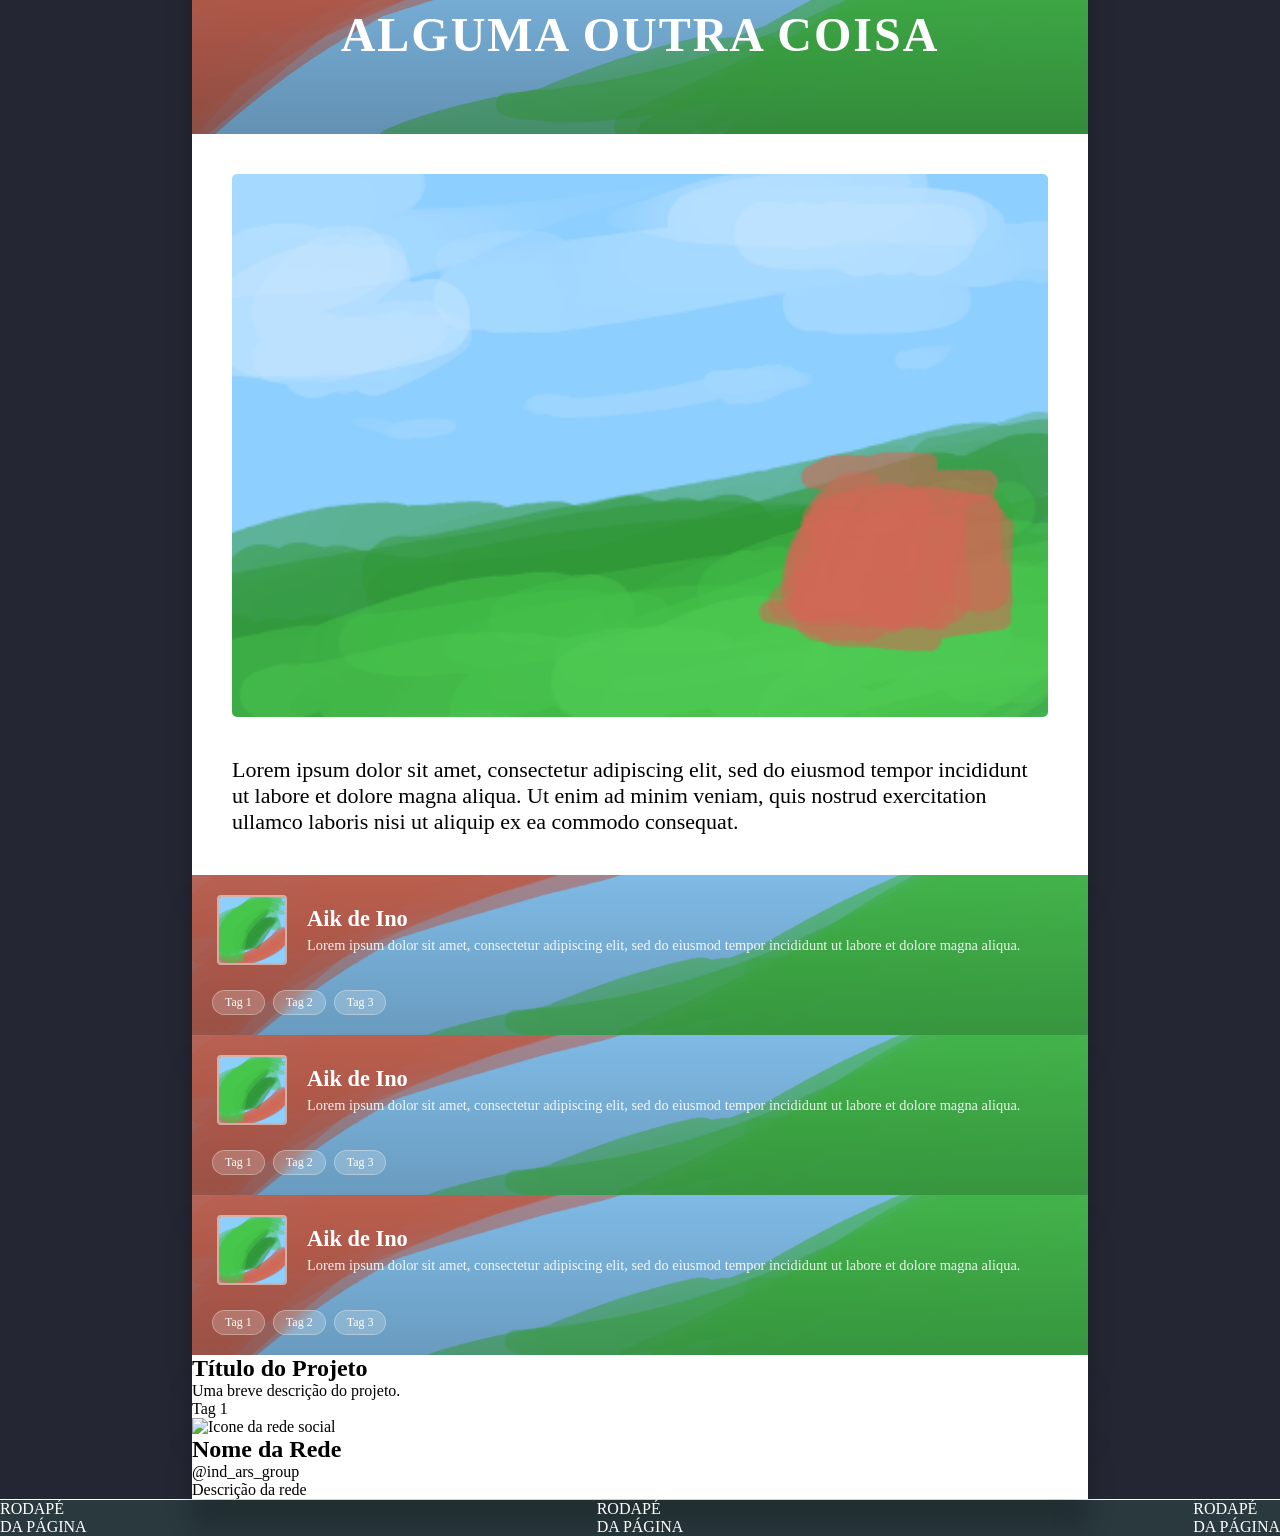
==== commit 1ec3e375: "Members Style & New Colors" ====
--- a/index.html
+++ b/index.html
@@ -13,6 +13,7 @@
 	
 	<link rel="stylesheet" href="styles/default.css">
 	<link rel="stylesheet" href="styles/about.css">
+	<link rel="stylesheet" href="styles/members.css">
 </head>
 
 
@@ -65,6 +66,8 @@
 	</ul>
 </nav>
 
+<!-- ---------------------------------------------------------------------------------------------------------- -->
+
 <!-- ARTIGOS -->
 <section id="about-section" class="section-parallax">
 	<article class="about-article">
@@ -89,7 +92,7 @@
 		</section>
 		<section class="article-body">
 			<figure class="article-left">
-				<img src="images/placeholders/image2.png" alt="image">
+				<img src="images/placeholders/image.png" alt="image">
 			</figure>
 			<div class="article-right">
 				<p>
@@ -105,21 +108,21 @@
 		<!-- TÍTULO PRINCIPAL DO ARTIGO -->
 		<header class="article-banner">
 			<h2>
-				Sobre o Ind Ars
+				Alguma Outra Coisa
 			</h2>
 		</header>
 		<!-- SESSÕES DO ARTIGO -->
 		<section class="article-body">
+		
 			<figure class="article-left">
-				<img src="images/placeholders/image.webp" alt="image">
+				<img src="images/placeholders/image.png" alt="image">
 			</figure>
-			<div class="article-right">
-				<p>
+			</div>
+			<p>
 					Lorem ipsum dolor sit amet, consectetur adipiscing elit, sed do eiusmod tempor incididunt ut labore et 
 					dolore magna aliqua. Ut enim ad minim veniam, quis nostrud exercitation ullamco laboris nisi ut aliquip 
 					ex ea commodo consequat.
-				</p>
-			</div>
+			</p>
 		</section>
 	</article>
 <!-- --------------------------------------------------------------------------------------------------------------- -->
@@ -133,13 +136,16 @@
 	<a href="members/member-profile.html?member=member-name">
 		<!-- ICONE DO MEMBRO -->
 		<header class="member-icon">
-			<img src="" alt="member-static-icon">
-			<img src="" alt="member-hover-icon" aria-hidden="true">
+			<img src="images/placeholders/user.jpg" alt="member-icon">
+			<!-- <img src="" alt="member-hover-icon" aria-hidden="true"> -->
 		</header>
 		<!-- DESCRIÇÃO DO MEMBRO -->
 		<section class="member-info">
-			<h2 class="member-name"> Nome do Membro </h2>
-			<p class="member-description"> Descrição Rápida </p>
+			<h2 class="member-name"> Aik de Ino </h2>
+			<p class="member-description"> 
+				Lorem ipsum dolor sit amet, consectetur adipiscing elit, sed 
+				do eiusmod tempor incididunt ut labore et dolore magna aliqua.
+			</p>
 		</section>
 		<!-- TAGS DO MEMBRO -->
 		<footer class="member-tags">
@@ -149,6 +155,61 @@
 		</footer>
 	</a>
 	</article>
+	
+	
+	
+	<!-- ARTIGO DO MEMBRO (USAR O article PARA POR UM BANNER DE FUNDO) -->
+	<article class="member-article">
+	<a href="members/member-profile.html?member=member-name">
+		<!-- ICONE DO MEMBRO -->
+		<header class="member-icon">
+			<img src="images/placeholders/user.jpg" alt="member-icon">
+			<!-- <img src="" alt="member-hover-icon" aria-hidden="true"> -->
+		</header>
+		<!-- DESCRIÇÃO DO MEMBRO -->
+		<section class="member-info">
+			<h2 class="member-name"> Aik de Ino </h2>
+			<p class="member-description"> 
+				Lorem ipsum dolor sit amet, consectetur adipiscing elit, sed 
+				do eiusmod tempor incididunt ut labore et dolore magna aliqua.
+			</p>
+		</section>
+		<!-- TAGS DO MEMBRO -->
+		<footer class="member-tags">
+				<span>Tag 1</span>
+				<span>Tag 2</span>
+				<span>Tag 3</span>
+		</footer>
+	</a>
+	</article>
+	
+	
+	
+	<!-- ARTIGO DO MEMBRO (USAR O article PARA POR UM BANNER DE FUNDO) -->
+	<article class="member-article">
+	<a href="members/member-profile.html?member=member-name">
+		<!-- ICONE DO MEMBRO -->
+		<header class="member-icon">
+			<img src="images/placeholders/user.jpg" alt="member-icon">
+			<!-- <img src="" alt="member-hover-icon" aria-hidden="true"> -->
+		</header>
+		<!-- DESCRIÇÃO DO MEMBRO -->
+		<section class="member-info">
+			<h2 class="member-name"> Aik de Ino </h2>
+			<p class="member-description"> 
+				Lorem ipsum dolor sit amet, consectetur adipiscing elit, sed 
+				do eiusmod tempor incididunt ut labore et dolore magna aliqua.
+			</p>
+		</section>
+		<!-- TAGS DO MEMBRO -->
+		<footer class="member-tags">
+				<span>Tag 1</span>
+				<span>Tag 2</span>
+				<span>Tag 3</span>
+		</footer>
+	</a>
+	</article>
+	
 </section>
 
 
--- a/styles/default.css
+++ b/styles/default.css
@@ -1,8 +1,10 @@
 :root
 {
-	--nav-bar-color:          #89B6E8;
-	--content-selector-color: #89B6E8;
-	--background-color:       #4A6084;
+	--color1: white    /* Branco       */;
+	--color2: #375a9e  /* Azul Médio   */;
+	--color3: #29393e  /* Azul Marinho */;
+	--color4: #bd4a48  /* Vermelho     */;
+	--color5: #242733  /* Azul Dark    */;
 }
 
 /* RESET GERAL */
@@ -50,19 +52,19 @@
 }
 ::-webkit-scrollbar-thumb
 {
-	background-color: #ccc;
+	background-color: var(--color3);
 	border-radius: 2px;
 }
 ::-webkit-scrollbar-thumb:hover
 {
-	background-color: #aaa;
+	background-color: var(--color2);
 }
 
 /* ========================================================================================== NAV BAR */
 #page-logo
 {
-	max-width:  40px;
-	max-height: 40px;
+	max-width:  30px;
+	max-height: 30px;
 }
 
 #page-title
@@ -81,7 +83,8 @@
 	position: sticky;
 	top:      0;
 	z-index:  1000;
-	background-color: var(--nav-bar-color);
+	background-color: var(--color1);
+	color:            var(--color2);
 }
 
 .header-nav
@@ -96,6 +99,21 @@
 {
 	display: flex;
 	gap:     20px;
+	font-size: 20px;
+}
+
+.header-nav a
+{
+	padding: 4px 5px 4px 5px;
+	border-radius: 4px;
+	transition: color 0.2s;
+	transition: background-color 0.2s;
+}
+
+.header-nav a:hover
+{
+	color: var(--color1);
+	background-color: var(--color2);
 }
 
 /* DROPDOWN */
@@ -104,9 +122,9 @@
 	.menu-icon
 	{
 		display: flex;
-		color: white;
-		background-color: black;
-		border-radius: 4px;
+		color: var(--color1);
+		background-color: var(--color3);
+		border-radius: 2px;
 		padding: 10px 15px 10px 15px;
 		margin:  0px 0px 0px 15px;
 	}
@@ -125,8 +143,10 @@
 		right:            0;
 		min-width:        150px;
 		flex-direction:   column;
-		background-color: #eee;
+		background-color: var(--color3);
+		color:            var(--color1);
 		text-align:       center;
+		padding: 8px 0px 8px 0px;
 	}
 	
 	.menu-container:hover ul
@@ -155,19 +175,31 @@
 
 .hero-banner-content
 {
-	color: white;
-	background-color: black;
+	color: var(--color1);
+	background-color: var(--color4);
 	padding: min(40px, 8%) min(60px, 12%) min(40px, 8%) min(60px, 12%);
 	border-radius: 5px;
 }
 
+.hero-banner-content p
+{
+	padding-bottom: 12px;
+}
+.hero-banner-content a
+{
+	color: var(--color1);
+	padding: 5px;
+	border-radius: 4px;
+	background-color: var(--color3);
+}
+
 /* MOBILE BANNER */
 @media (max-width: 700px)
 {
 	.hero-banner
 	{
 		height: 40vh;
-		background-image: linear-gradient(rgba(0,0,0,0), rgba(0,0,0,0.05)), url('mobile-main-banner.jpg');
+		background-image: linear-gradient(rgba(0,0,0,0), rgba(0,0,0,0.05)), url('../images/placeholders/image.png');
 		margin: 0;
 		justify-content: center;
 		padding: 0;
@@ -175,8 +207,7 @@
 	
 	.hero-banner-content
 	{
-		color: white;
-		background-color: black;
+		color: var(--color1);
 		padding: min(30px, 10%);
 		border-radius: 5px;
 	}
@@ -186,7 +217,7 @@
 
 .content-selector
 {
-	background-color: var(--content-selector-color);
+	background-color: var(--color3);
 	width: 100%;             /* Garante que a barra ocupe a largura total */
 	display: flex;           /* Ativa o flexbox no container principal */
 	justify-content: center; /* Centraliza a <ul> horizontalmente */
@@ -201,7 +232,8 @@
 	padding: 10px;
 	border-radius: 5px;
 	margin: 5px;
-	background-color: #b5b5b5;
+/*	background-color: var(--color4); */
+	color: var(--color1);
 }
 
 .content-selector a
@@ -210,14 +242,15 @@
 	padding: 10px;
 	border-radius: 8px;
 	text-transform: uppercase;
+/*	background-color: var(--color4); */
 	transition: color 0.1s;
 	transition: background-color 0.2s;
 }
 
 .content-selector a:hover
 {
-	color: black;
-	background-color: white;
+	color: var(--color3);
+	background-color: var(--color1);
 }
 
 @media (max-width: 700px)
@@ -235,7 +268,7 @@
 	background-attachment: fixed;
 	background-position:   center;
 	background-size:       cover;
-	background-color:      var(--background-color);
+	background-color:      var(--color5);
 	
 	display: flex;
 	justify-content: center;
@@ -270,8 +303,8 @@
 
 .main-footer
 {
-	color:            white;
-	background-color: black;
+	color:            var(--color1);
+	background-color: var(--color3);
 	justify-content:  space-between;
 	align-items:      center;
 	display:          flex;
--- a/styles/about.css
+++ b/styles/about.css
@@ -57,7 +57,7 @@
 	align-items: center;
 	gap: 40px;
 	padding: 40px;
-	flex-wrap: wrap; /* Garante que quebre em telas menores */
+	flex-wrap: wrap;
 }
 
 /* Classes de Posicionamento */
@@ -114,7 +114,7 @@
 		padding: 20px;
 		font-size: 22px;
 		display: flex;
-		flex-direction: column;
+		flex-direction: row;
 	}
 	
 /*
--- a/styles/members.css
+++ b/styles/members.css
@@ -0,0 +1,136 @@
+#members-section > *
+{
+	margin-top:     0;
+	margin-bottom:  0;
+	padding-top:    0;
+	padding-bottom: 0;
+}
+
+#members-section
+{
+	display: flex;
+	flex-direction: column;
+	align-items: center;
+	min-height: auto;
+	background-color: /* PONHA O PARALLAX AQUI */;
+	
+}
+
+/* Container do card */
+.member-article
+{
+	width: 70%;
+	max-width: 1200px;
+	overflow: hidden;
+}
+
+.member-article:hover
+{
+	transform: translateY(-5px);
+}
+
+/* O link que carrega o banner de fundo */
+.member-article a
+{
+	display: grid;
+	grid-template-columns: 80px 1fr;
+	grid-template-rows: auto auto;
+	gap: 15px;
+	padding: 20px;
+	text-decoration: none;
+	color: white;
+	width: 100%;
+	box-sizing: border-box;
+	background-image: linear-gradient(rgba(0,0,0,0.1), rgba(0,0,0,0.25)), url('../images/placeholders/article-banner.png');
+	background-size: cover;
+	background-position: center;
+}
+
+/* Ícone à esquerda */
+.member-icon
+{
+	grid-row: 1 / 2;
+	grid-column: 1 / 2;
+	display: flex;
+	align-items: center;
+	justify-content: center;
+}
+
+.member-icon img
+{
+	width: 70px;
+	height: 70px;
+	border-radius: 4px;
+	object-fit: cover;
+	border: 2px solid rgba(255, 255, 255, 0.5);
+}
+
+/* Informações à direita */
+.member-info
+{
+	grid-row: 1 / 2;
+	grid-column: 2 / 3;
+	display: flex;
+	flex-direction: column;
+	justify-content: center;
+}
+
+.member-name
+{
+	margin: 0;
+	font-size: 1.4rem;
+	font-weight: bold;
+}
+
+.member-description
+{
+	margin: 5px 0 0 0;
+	font-size: 0.9rem;
+	opacity: 0.9;
+	
+	word-break: break-word;
+	overflow: hidden;
+	display: -webkit-box;
+	-webkit-line-clamp: 2;
+	-webkit-box-orient: vertical;
+}
+
+/* Tags embaixo (ocupando as duas colunas ou apenas a direita) */
+.member-tags
+{
+	grid-row: 2 / 3;
+	grid-column: 1 / 3; /* Faz as tags atravessarem o card todo */
+	display: flex;
+	gap: 8px;
+	flex-wrap: wrap;
+	margin-top: 10px;
+}
+
+.member-tags span
+{
+	background: rgba(255, 255, 255, 0.2);
+	backdrop-filter: blur(5px);
+	padding: 4px 12px;
+	border-radius: 20px;
+	font-size: 0.75rem;
+	border: 1px solid rgba(255, 255, 255, 0.3);
+}
+
+@media(max-width: 700px)
+{
+	.member-article 
+	{
+		width: 95%;
+		background-color: blue;
+	}
+
+}
+
+
+
+
+
+
+
+
+
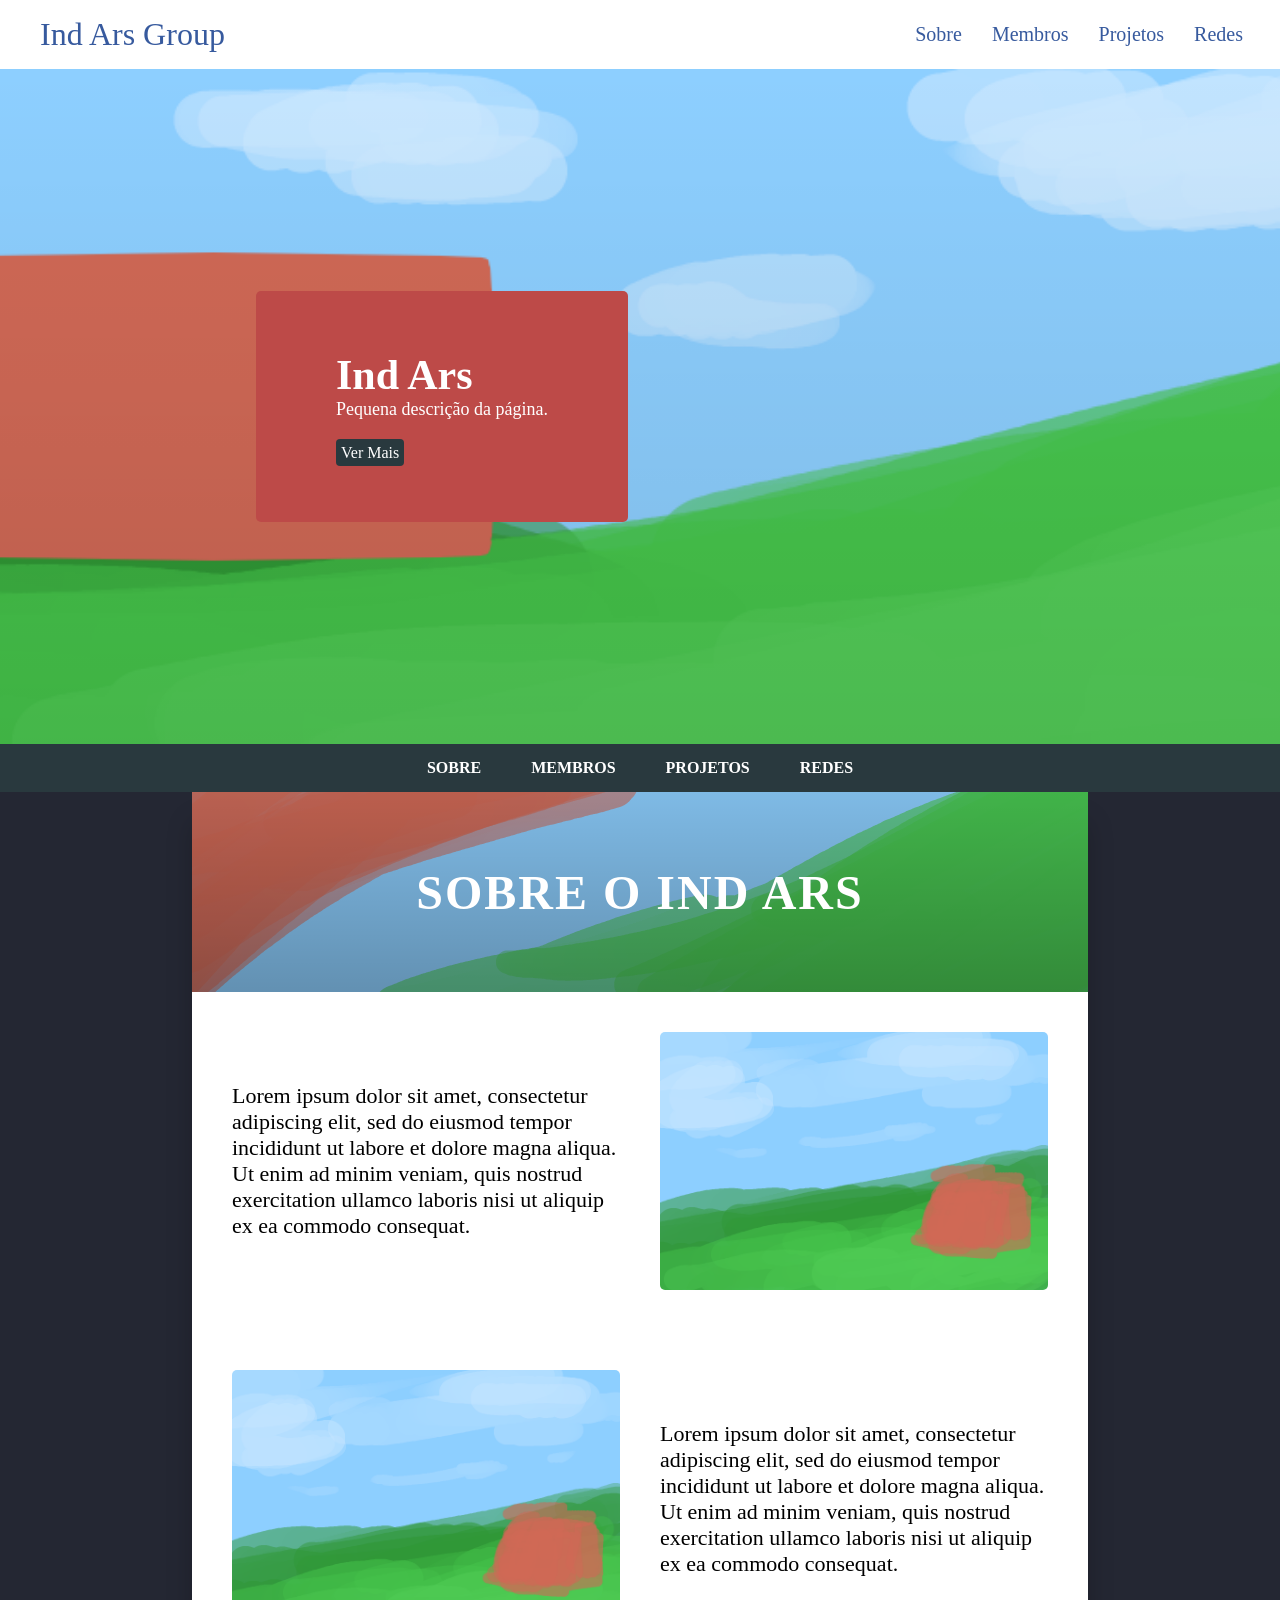
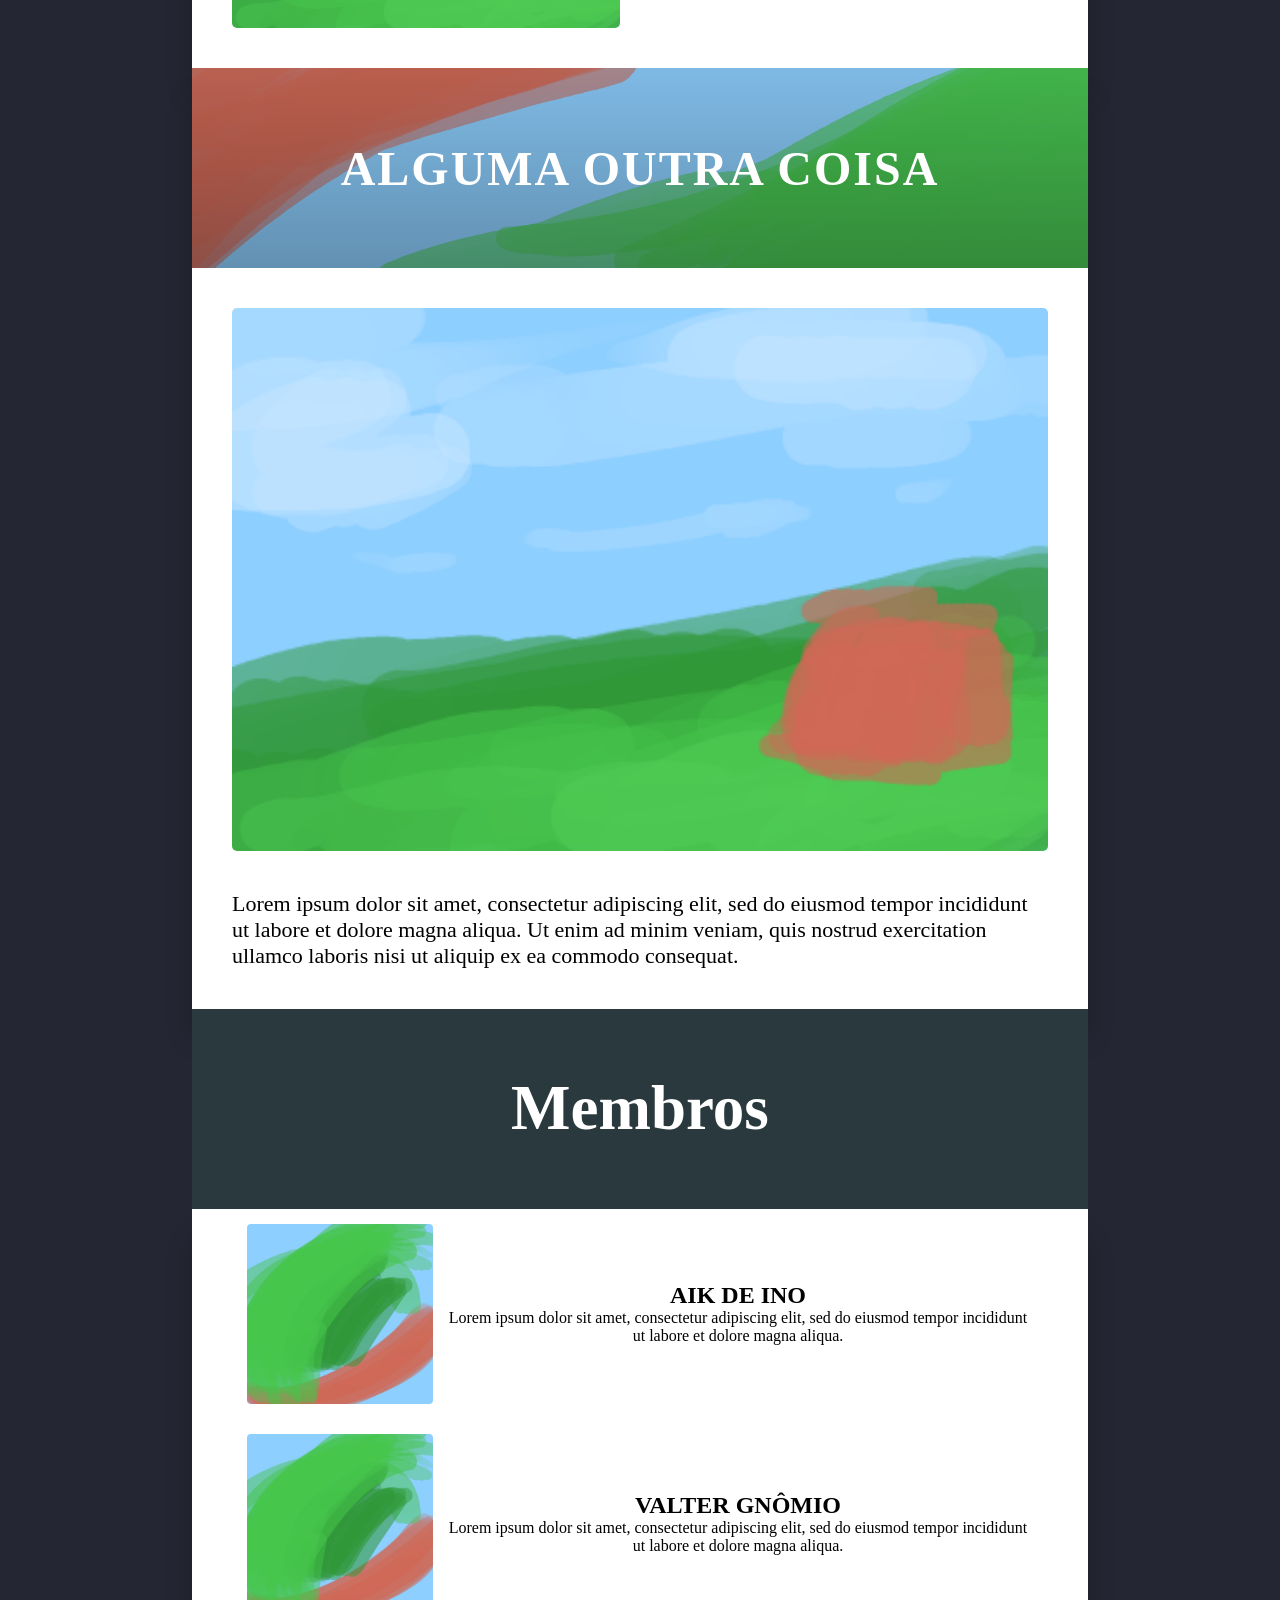
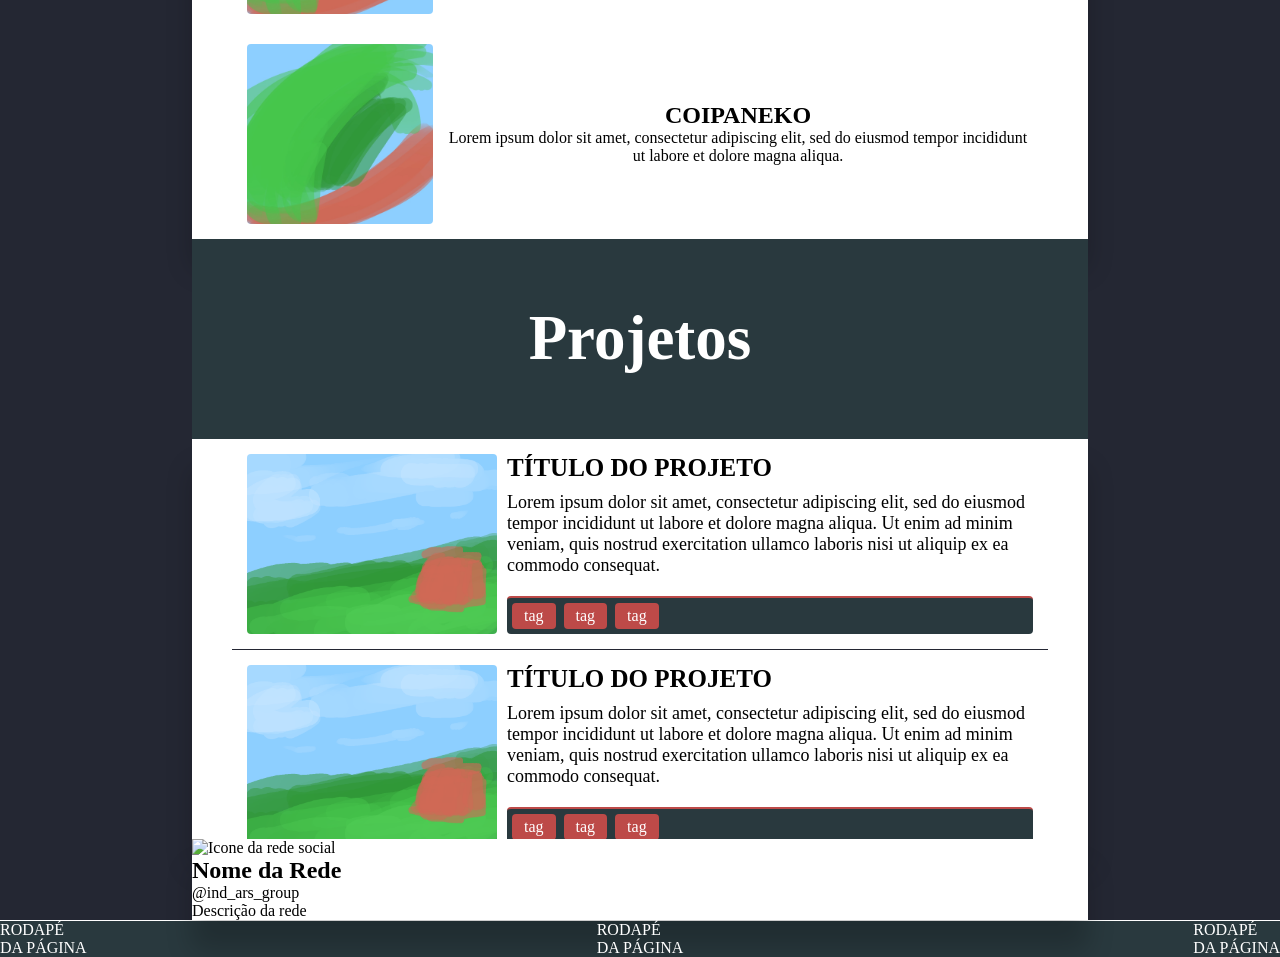
==== commit 8e798522: "Projects & Users Style Update" ====
--- a/index.html
+++ b/index.html
@@ -14,6 +14,7 @@
 	<link rel="stylesheet" href="styles/default.css">
 	<link rel="stylesheet" href="styles/about.css">
 	<link rel="stylesheet" href="styles/members.css">
+	<link rel="stylesheet" href="styles/projects.css">
 </head>
 
 
@@ -26,10 +27,7 @@
 	<nav class="header-nav">
 		<!-- LOGO DA PÁGINA -->
 		<div>
-			<a href="index.html">
-				<img src="images/placeholders/user.jpg" alt="MAIN PAGE LOGO" id="page-logo">
-				<span id="page-title">Ind Ars Group</span>
-			</a>
+			<a href="index.html" id="page-title">Ind Ars Group</a>
 		</div>
 		<!-- BOTÕES DE NAVEGAÇÃO -->
 		<div class="menu-container">
@@ -131,108 +129,132 @@
 
 <!-- SESSÃO DE MEMBROS -->
 <section id="members-section" class="section-parallax">
-	<!-- ARTIGO DO MEMBRO (USAR O article PARA POR UM BANNER DE FUNDO) -->
-	<article class="member-article">
+
+<div class="members-banner">
+	<h2>
+		Membros
+	</h2>
+</div>
+
+<!-- ARTIGO DO MEMBRO (USAR O article PARA POR UM BANNER DE FUNDO) -->
+<article class="member-article">
+
 	<a href="members/member-profile.html?member=member-name">
 		<!-- ICONE DO MEMBRO -->
-		<header class="member-icon">
+		<figure class="member-icon">
 			<img src="images/placeholders/user.jpg" alt="member-icon">
 			<!-- <img src="" alt="member-hover-icon" aria-hidden="true"> -->
-		</header>
-		<!-- DESCRIÇÃO DO MEMBRO -->
-		<section class="member-info">
+		</figure>
+		<div>
 			<h2 class="member-name"> Aik de Ino </h2>
-			<p class="member-description"> 
-				Lorem ipsum dolor sit amet, consectetur adipiscing elit, sed 
-				do eiusmod tempor incididunt ut labore et dolore magna aliqua.
-			</p>
-		</section>
-		<!-- TAGS DO MEMBRO -->
-		<footer class="member-tags">
-				<span>Tag 1</span>
-				<span>Tag 2</span>
-				<span>Tag 3</span>
-		</footer>
-	</a>
-	</article>
-	
-	
-	
-	<!-- ARTIGO DO MEMBRO (USAR O article PARA POR UM BANNER DE FUNDO) -->
-	<article class="member-article">
+			<p>
+				Lorem ipsum dolor sit amet, consectetur adipiscing elit, sed do 
+				eiusmod tempor incididunt ut labore et dolore magna aliqua.
+			</p>
+		</div>
+	</a>
+	
 	<a href="members/member-profile.html?member=member-name">
 		<!-- ICONE DO MEMBRO -->
-		<header class="member-icon">
+		<figure class="member-icon">
 			<img src="images/placeholders/user.jpg" alt="member-icon">
 			<!-- <img src="" alt="member-hover-icon" aria-hidden="true"> -->
-		</header>
-		<!-- DESCRIÇÃO DO MEMBRO -->
-		<section class="member-info">
-			<h2 class="member-name"> Aik de Ino </h2>
-			<p class="member-description"> 
-				Lorem ipsum dolor sit amet, consectetur adipiscing elit, sed 
-				do eiusmod tempor incididunt ut labore et dolore magna aliqua.
-			</p>
-		</section>
-		<!-- TAGS DO MEMBRO -->
-		<footer class="member-tags">
-				<span>Tag 1</span>
-				<span>Tag 2</span>
-				<span>Tag 3</span>
-		</footer>
-	</a>
-	</article>
-	
-	
-	
-	<!-- ARTIGO DO MEMBRO (USAR O article PARA POR UM BANNER DE FUNDO) -->
-	<article class="member-article">
+		</figure>
+		<div>
+			<h2 class="member-name"> Valter Gnômio </h2>
+			<p>
+				Lorem ipsum dolor sit amet, consectetur adipiscing elit, sed do 
+				eiusmod tempor incididunt ut labore et dolore magna aliqua.
+			</p>
+		</div>
+	</a>
+	
 	<a href="members/member-profile.html?member=member-name">
 		<!-- ICONE DO MEMBRO -->
-		<header class="member-icon">
+		<figure class="member-icon">
 			<img src="images/placeholders/user.jpg" alt="member-icon">
 			<!-- <img src="" alt="member-hover-icon" aria-hidden="true"> -->
-		</header>
-		<!-- DESCRIÇÃO DO MEMBRO -->
-		<section class="member-info">
-			<h2 class="member-name"> Aik de Ino </h2>
-			<p class="member-description"> 
-				Lorem ipsum dolor sit amet, consectetur adipiscing elit, sed 
-				do eiusmod tempor incididunt ut labore et dolore magna aliqua.
-			</p>
-		</section>
-		<!-- TAGS DO MEMBRO -->
-		<footer class="member-tags">
-				<span>Tag 1</span>
-				<span>Tag 2</span>
-				<span>Tag 3</span>
-		</footer>
-	</a>
-	</article>
-	
+		</figure>
+		<div>
+			<h2 class="member-name"> COIPAneko </h2>
+			<p>
+				Lorem ipsum dolor sit amet, consectetur adipiscing elit, sed do 
+				eiusmod tempor incididunt ut labore et dolore magna aliqua.
+			</p>
+		</div>
+	</a>
+
+</article>	
 </section>
 
 
 <section id="projects-section" class="section-parallax">
-	<!-- TODO: PARA FAZER -->
-	<!-- PENSE NA Steam, Itch.io e a GOG-->
-	<article class="project-article project-main-banner">
-	<a href="projects/project-profile.html?project=project-name" class="project-hover-banner">
-		<header class="project-title">
-			<h2>
+
+<div class="projects-banner">
+	<h2>
+		Projetos
+	</h2>
+</div>
+<article class="project-article">
+	
+	<a href="projects/project-profile.html?project=project-name">
+		<img src="images/placeholders/image.png" alt="img" class="project-icon">
+		<section class="project-description"><!-- SÓ APARECE QUANDO O MOUSE ESTÁ EM CIMA -->
+			<h2 class="project-name">
 				Título do Projeto
 			</h2>
-		</header>
+			<p>
+				Lorem ipsum dolor sit amet, consectetur adipiscing elit, sed do eiusmod tempor incididunt ut labore et 
+				dolore magna aliqua. Ut enim ad minim veniam, quis nostrud exercitation ullamco laboris nisi ut aliquip 
+				ex ea commodo consequat.
+			</p>
+			<div class="project-tags">
+				<span class="project-tag">Tag</span>
+				<span class="project-tag">Tag</span>
+				<span class="project-tag">Tag</span>
+			</div>
+		</section>
+	</a>
+	
+	<a href="projects/project-profile.html?project=project-name">
+		<img src="images/placeholders/image.png" alt="img" class="project-icon">
 		<section class="project-description"><!-- SÓ APARECE QUANDO O MOUSE ESTÁ EM CIMA -->
-			<p>
-				Uma breve descrição do projeto.
-			</p>
-		</section class="project-tags">
-		<footer>
-			<span class="project-tag"> Tag 1 </span>
-		</footer>
-	</a>
-	</article>
+			<h2 class="project-name">
+				Título do Projeto
+			</h2>
+			<p>
+				Lorem ipsum dolor sit amet, consectetur adipiscing elit, sed do eiusmod tempor incididunt ut labore et 
+				dolore magna aliqua. Ut enim ad minim veniam, quis nostrud exercitation ullamco laboris nisi ut aliquip 
+				ex ea commodo consequat.
+			</p>
+			<div class="project-tags">
+				<span class="project-tag">Tag</span>
+				<span class="project-tag">Tag</span>
+				<span class="project-tag">Tag</span>
+			</div>
+		</section>
+	</a>
+	
+	<a href="projects/project-profile.html?project=project-name">
+		<img src="images/placeholders/image.png" alt="img" class="project-icon">
+		<section class="project-description"><!-- SÓ APARECE QUANDO O MOUSE ESTÁ EM CIMA -->
+			<h2 class="project-name">
+				Título do Projeto
+			</h2>
+			<p>
+				Lorem ipsum dolor sit amet, consectetur adipiscing elit, sed do eiusmod tempor incididunt ut labore et 
+				dolore magna aliqua. Ut enim ad minim veniam, quis nostrud exercitation ullamco laboris nisi ut aliquip 
+				ex ea commodo consequat.
+			</p>
+			<div class="project-tags">
+				<span class="project-tag">Tag</span>
+				<span class="project-tag">Tag</span>
+				<span class="project-tag">Tag</span>
+			</div>
+		</section>
+	</a>
+	
+</article>
 </section>
 
 <section id="social-section" class="social-banner section-parallax">
--- a/styles/default.css
+++ b/styles/default.css
@@ -71,6 +71,12 @@
 {
 	font-size:  32px;
 	text-align: center;
+	padding:    8px;
+}
+
+#page-title:hover
+{
+	background-color: var(--color3);
 }
 
 .menu-icon
@@ -158,7 +164,7 @@
 /* ========================================================================================== HERO/MAIN BANNER*/
 .hero-banner
 {
-	height:          60vh;
+	height:          75vh;
 	min-height:      200px;
 	display:         flex;
 	align-items:     center;
@@ -177,13 +183,19 @@
 {
 	color: var(--color1);
 	background-color: var(--color4);
-	padding: min(40px, 8%) min(60px, 12%) min(40px, 8%) min(60px, 12%);
+	padding: min(60px, 8%) min(80px, 12%) min(60px, 8%) min(80px, 12%);
 	border-radius: 5px;
 }
 
+.hero-banner-content h1
+{
+	font-size: 42px;
+}
+
 .hero-banner-content p
 {
-	padding-bottom: 12px;
+	padding-bottom: 24px;
+	font-size: 18px;
 }
 .hero-banner-content a
 {
--- a/styles/members.css
+++ b/styles/members.css
@@ -5,132 +5,119 @@
 	padding-top:    0;
 	padding-bottom: 0;
 }
+/* ========================================================================================== MEMBERS SECTION */
 
 #members-section
 {
-	display: flex;
 	flex-direction: column;
-	align-items: center;
-	min-height: auto;
-	background-color: /* PONHA O PARALLAX AQUI */;
-	
 }
 
-/* Container do card */
+.members-banner
+{
+	font-size: 42px;
+	background-size: cover;
+	background-position: center;
+	height: 200px;
+	display: flex;
+	width: 70%;
+	margin: 0 auto;
+	margin-top: 0;
+	margin-bottom: 0;
+	padding-top: 0;
+	padding-bottom: 0;
+	align-items: center;
+	justify-content: center;
+	color: var(--color1);
+	text-align: center;
+	background-color: var(--color3);
+}
+
 .member-article
 {
+	display: column;
+	grid-template-columns: repeat(2, 1fr);
+	gap: 40px;
+	padding: 60px 40px;
+	background: white;
 	width: 70%;
 	max-width: 1200px;
-	overflow: hidden;
+	margin: 0 auto;
+	margin-top: 0;
+	box-shadow: 0 30px 25px rgba(0,0,0,0.2);
 }
 
-.member-article:hover
+.member-article a
+{
+	display: flex;
+	border-radius: 8px;
+	flex-direction: row;
+	align-items: center;
+	text-align: center;
+	gap: 10px;
+	padding: 15px;
+	transition: transform 0.3s ease;
+}
+
+.member-article a:hover
 {
 	transform: translateY(-5px);
+	background-color: var(--color3);
+	color: var(--color1);
 }
 
-/* O link que carrega o banner de fundo */
-.member-article a
-{
-	display: grid;
-	grid-template-columns: 80px 1fr;
-	grid-template-rows: auto auto;
-	gap: 15px;
-	padding: 20px;
-	text-decoration: none;
-	color: white;
-	width: 100%;
-	box-sizing: border-box;
-	background-image: linear-gradient(rgba(0,0,0,0.1), rgba(0,0,0,0.25)), url('../images/placeholders/article-banner.png');
-	background-size: cover;
-	background-position: center;
-}
-
-/* Ícone à esquerda */
 .member-icon
 {
-	grid-row: 1 / 2;
-	grid-column: 1 / 2;
-	display: flex;
-	align-items: center;
-	justify-content: center;
+	width:  250px;
+	height: 180px;
+	overflow: hidden;
+	border-radius: 4px;
 }
 
 .member-icon img
 {
-	width: 70px;
-	height: 70px;
-	border-radius: 4px;
+	width: 100%;
+	height: 100%;
 	object-fit: cover;
-	border: 2px solid rgba(255, 255, 255, 0.5);
-}
-
-/* Informações à direita */
-.member-info
-{
-	grid-row: 1 / 2;
-	grid-column: 2 / 3;
-	display: flex;
-	flex-direction: column;
-	justify-content: center;
 }
 
 .member-name
 {
+	font-size: 1.5rem;
+	text-transform: uppercase;
 	margin: 0;
-	font-size: 1.4rem;
-	font-weight: bold;
 }
 
-.member-description
+/* ========================================================================================== RESPONSIVIDADE (MOBILE) */
+
+@media (max-width: 700px)
 {
-	margin: 5px 0 0 0;
-	font-size: 0.9rem;
-	opacity: 0.9;
-	
-	word-break: break-word;
-	overflow: hidden;
-	display: -webkit-box;
-	-webkit-line-clamp: 2;
-	-webkit-box-orient: vertical;
-}
-
-/* Tags embaixo (ocupando as duas colunas ou apenas a direita) */
-.member-tags
-{
-	grid-row: 2 / 3;
-	grid-column: 1 / 3; /* Faz as tags atravessarem o card todo */
-	display: flex;
-	gap: 8px;
-	flex-wrap: wrap;
-	margin-top: 10px;
-}
-
-.member-tags span
-{
-	background: rgba(255, 255, 255, 0.2);
-	backdrop-filter: blur(5px);
-	padding: 4px 12px;
-	border-radius: 20px;
-	font-size: 0.75rem;
-	border: 1px solid rgba(255, 255, 255, 0.3);
-}
-
-@media(max-width: 700px)
-{
-	.member-article 
+	.member-article
 	{
 		width: 95%;
-		background-color: blue;
+		grid-template-columns: 1fr;
+		padding: 30px 15px;
+		gap: 20px;
+    }
+	
+	.member-article a
+    {
+		flex-direction: column;
+    }
+	
+	.member-icon
+	{
+		width: 120px;
+		height: 120px;
 	}
-
+	
+	.member-name
+	{
+		font-size: 1.2rem;
+	}
+	
+	.members-banner
+	{
+		font-size: 32px;
+		width: 95%;
+	}
 }
-
-
-
-
-
-
-
-
-
--- a/styles/projects.css
+++ b/styles/projects.css
@@ -0,0 +1,171 @@
+#projects-section > *
+{
+	margin-top:     0;
+	margin-bottom:  0;
+	padding-top:    0;
+	padding-bottom: 0;
+}
+/* ========================================================================================== projects SECTION */
+
+#projects-section
+{
+	flex-direction: column;
+}
+
+.projects-banner
+{
+	font-size: 42px;
+	background-size: cover;
+	background-position: center;
+	height: 200px;
+	display: flex;
+	width: 70%;
+	margin: 0 auto;
+	margin-top: 0;
+	margin-bottom: 0;
+	padding-top: 0;
+	padding-bottom: 0;
+	align-items: center;
+	justify-content: center;
+	color: var(--color1);
+	text-align: center;
+	background-color: var(--color3);
+}
+
+.project-article::-webkit-scrollbar-thumb
+{
+	background: var(--color4);
+}
+
+.project-article
+{
+	display: column;
+	grid-template-columns: repeat(2, 1fr);
+	gap: 40px;
+	padding: 60px 40px;
+	background: white;
+	width: 70%;
+	max-width: 1200px;
+	margin: 0 auto;
+	margin-top: 0;
+	box-shadow: 0 30px 25px rgba(0,0,0,0.2);
+	
+	max-height: 400px;
+	overflow-y: auto;
+}
+
+.project-article a
+{
+	display: flex;
+	border-radius: 0;
+	flex-direction: row;
+	align-items: center;
+	text-align: center;
+	gap: 10px;
+	padding: 15px;
+	transition: transform 0.3s ease;
+	border-bottom: 1px solid var(--color5);
+}
+
+.project-article a:hover
+{
+	transform: translateY(-5px);
+	border-radius: 8px;
+	background-color: var(--color3);
+	color: var(--color1);
+}
+
+.project-icon
+{
+	flex-shrink: 0;
+	width:  250px;
+	height: 180px;
+	overflow: hidden;
+	border-radius: 4px;
+}
+
+.project-icon img
+{
+	width: 100%;
+	height: 100%;
+	object-fit: cover;
+}
+
+.project-name
+{
+	font-size: 25px;
+	text-transform: uppercase;
+	margin: 0;
+}
+
+.project-description
+{
+	display: flex;
+	flex-direction: column;
+	gap: 10px;
+	text-align: left;
+}
+.project-description p
+{
+	font-size: 18px;
+}
+
+.project-tags {
+    display: flex;
+    flex-wrap: wrap;
+    gap: 8px;
+    margin-top: 10px;
+    padding: 5px;
+    border-top: 2px solid var(--color4);
+    border-radius: 4px;
+    background-color: var(--color3);
+}
+
+.project-tag {
+    background-color: var(--color4);
+    color: var(--color1);
+    padding: 4px 12px;
+    border-radius: 4px;
+    font-size: 16px;
+    font-weight: 500;
+    text-transform: lowercase;
+}
+
+/* ========================================================================================== RESPONSIVIDADE (MOBILE) */
+
+@media (max-width: 700px)
+{
+	.project-article
+	{
+		width: 95%;
+		grid-template-columns: 1fr;
+		padding: 30px 15px;
+		gap: 20px;
+    }
+	
+	.project-article a
+    {
+		flex-direction: column;
+    }
+	
+	.project-icon
+	{
+		width: 120px;
+		height: 120px;
+	}
+	
+	.project-name
+	{
+		font-size: 25px;
+		text-align: center;
+		margin: 0;
+	}
+	
+	
+	
+	.projects-banner
+	{
+		font-size: 32px;
+		width: 95%;
+	}
+}
